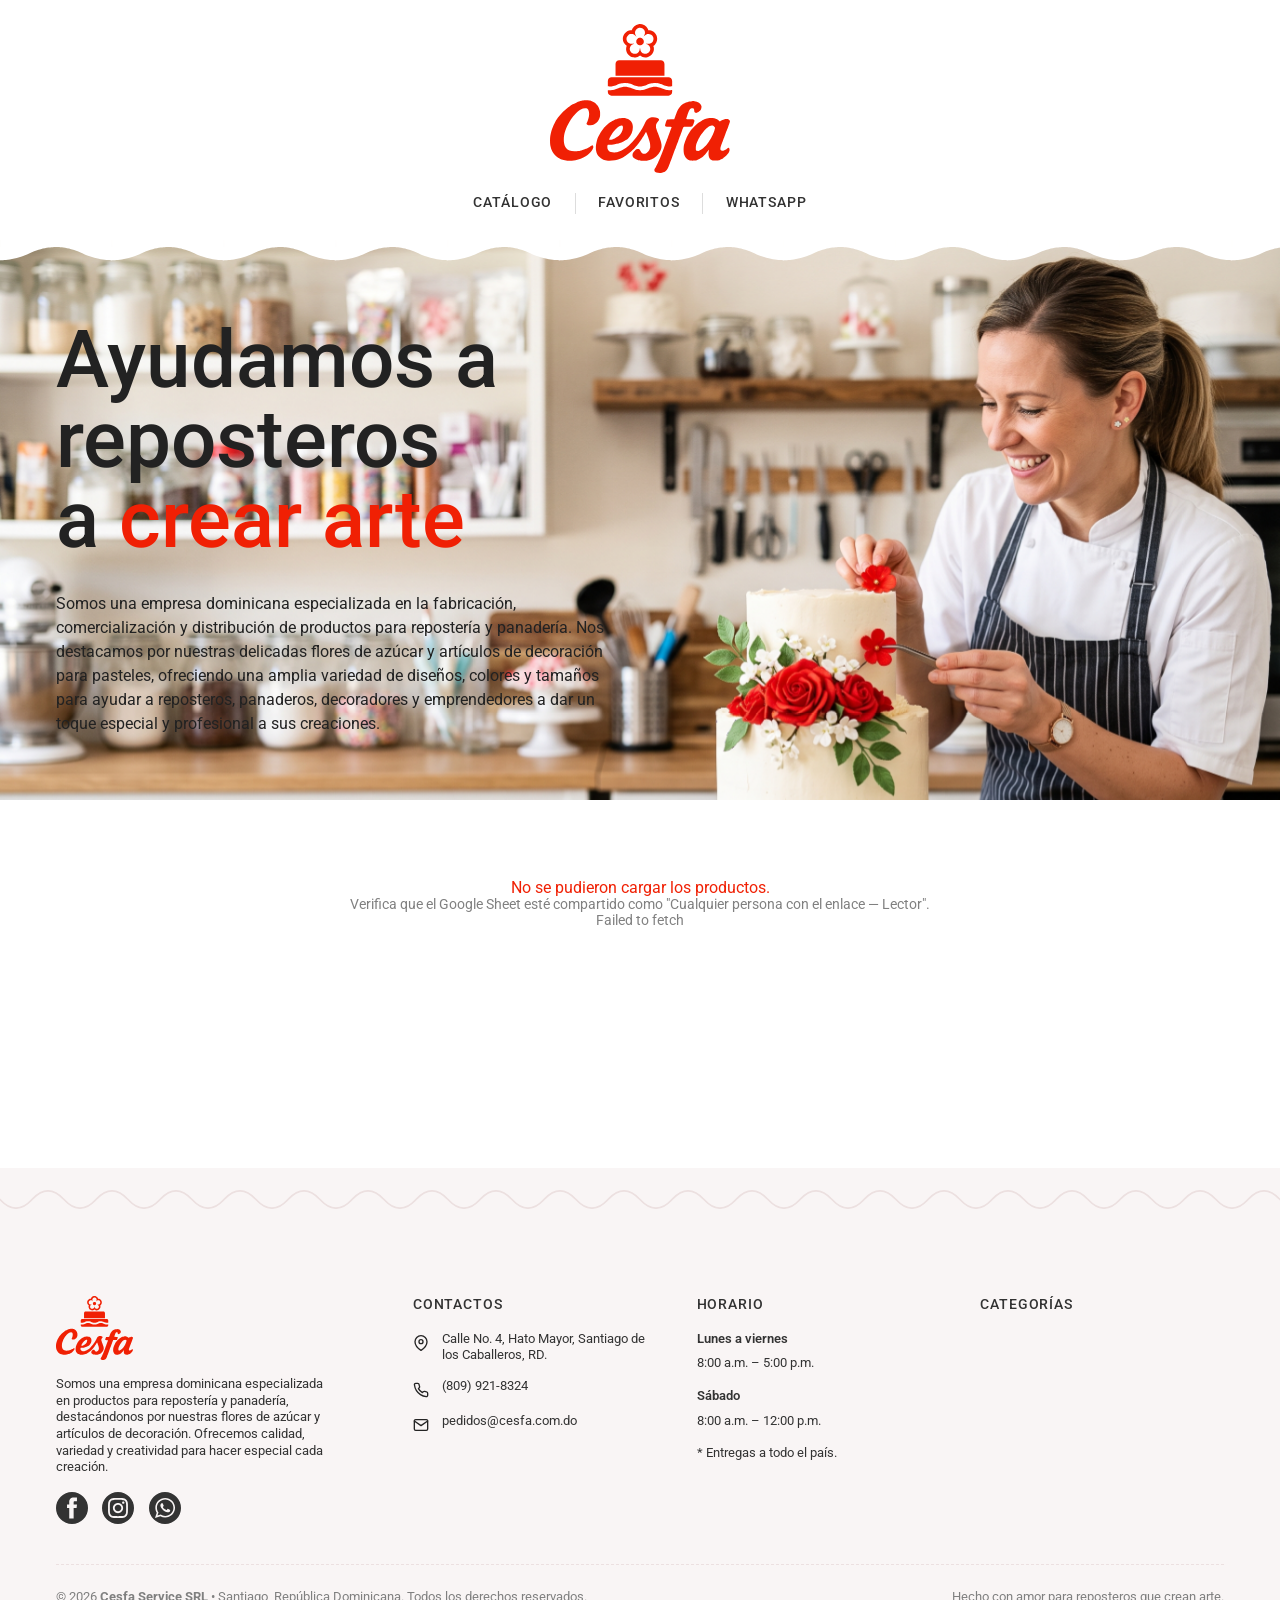
==== index.html @ d2fd07a2 "Add files via upload" ====
<!DOCTYPE html>
<html lang="es">
<head>
  <!-- Codificación -->
  <meta charset="UTF-8">

  <!-- Responsive -->
  <meta name="viewport" content="width=device-width, initial-scale=1.0">

  <!-- Información básica -->
  <title>Cesfa</title>
  <meta name="description" content="Descripción de mi página web.">
  <meta name="author" content="Cesfa">

  <!-- SEO -->
  <meta name="robots" content="index, follow">
  <meta name="keywords" content="productos, catálogo, tienda, servicios">

  <!-- Favicon -->
  <link rel="icon" type="image/svg+xml" href="sources/icons/favicon.svg">

  <!-- Color del navegador en móviles -->
  <meta name="theme-color" content="#f02004">

  <!-- Canonical -->
  <link rel="canonical" href="https://www.cesfa.com.do/">

  <!-- Preconexiones -->
  <link rel="preconnect" href="https://fonts.googleapis.com">

  <!-- CSS -->
  <link rel="stylesheet" href="sources/css/reset.css">
  <link rel="stylesheet" href="sources/css/header.css">
  <link rel="stylesheet" href="sources/css/banner.css">
  <link rel="stylesheet" href="sources/css/main.css">
  <link rel="stylesheet" href="sources/css/categories.css">
  <link rel="stylesheet" href="sources/css/like.css">
  <link rel="stylesheet" href="sources/css/footer.css">

  <!-- JavaScript -->
  <script src="sources/js/header.js" defer></script>
  <script src="sources/js/banner.js" defer></script>
  <script src="sources/js/products.js" defer></script>
  <script src="sources/js/index.js" defer></script>
</head>

<body>
  <header id="menu">
    <img src="sources/icons/logo.svg" alt="Logo">
    <menu>
      <li><a href="index.html">CATÁLOGO</a></li>
      <li><a href="sources/favorites.html">FAVORITOS</a></li>
      <li><a href="https://wa.me/18099218324" target="_blank" rel="noopener noreferrer">WHATSAPP</a></li>
    </menu>
  </header>
  <header id="banner">
    <div class="filled_wave"></div>
    <div class="container">
      <h1>Ayudamos a <br>reposteros <br>a <span class="highlight">crear arte</span></h1>
      <p>Somos una empresa dominicana especializada en la fabricación, comercialización y distribución de productos para repostería y panadería. Nos destacamos por nuestras delicadas flores de azúcar y artículos de decoración para pasteles, ofreciendo una amplia variedad de diseños, colores y tamaños para ayudar a reposteros, panaderos, decoradores y emprendedores a dar un toque especial y profesional a sus creaciones.</p>
    </div>
  </header>
  <main>
    <!-- Contenido dinámico desde data/products.csv -->
  </main>
  <footer class="site-footer">
    <div class="wave"></div>
    <div class="container">
      <div class="footer-grid">
        <div class="footer-brand">
          <img src="sources/icons/logo.svg" alt="Cesfa Service" class="footer-brand_logo">
          <p>Somos una empresa dominicana especializada en productos para repostería y panadería, destacándonos por nuestras flores de azúcar y artículos de decoración. Ofrecemos calidad, variedad y creatividad para hacer especial cada creación.</p>
          <div class="footer-social">
            <a href="https://www.facebook.com/profile.php?id=100069526093519" target="_blank" rel="noopener"><img src="sources/icons/contacts/facebook.svg" alt="Facebook"></a>
            <a href="https://www.instagram.com/cesfaservice/" target="_blank" rel="noopener"><img src="sources/icons/contacts/instagram.svg" alt="Instagram"></a>
            <a href="https://wa.me/18099218324" target="_blank" rel="noopener noreferrer"><img src="sources/icons/contacts/whatsapp.svg" alt="WhatsApp"></a>
          </div>
        </div>

        <div class="footer-col footer-contacts">
          <h3 class="footer-heading">CONTACTOS</h3>
          <ul>
            <li>
              <a href="https://www.google.com/maps/place/Cesfa+Service/@19.4286801,-70.6715536,17z/data=!4m6!3m5!1s0x8eb1cf0586523a4d:0x229f1e89bc37322a!8m2!3d19.4287296!4d-70.668963!16s%2Fg%2F11pz2zh_2p?entry=ttu" target="_blank" rel="noopener">
                <img src="sources/icons/contacts/outline/address.svg" alt="Dirección">
                Calle No. 4, Hato Mayor, Santiago de los Caballeros, RD.
              </a>
            </li>
            <li>
              <a href="tel:+18099218324">
                <img src="sources/icons/contacts/outline/phone.svg" alt="Número de teléfono">
                (809) 921-8324
              </a>
            </li>
            <li>
              <a href="mailto:pedidos@cesfa.com.do">
                <img src="sources/icons/contacts/outline/email.svg" alt="Correo electrónico">
                pedidos@cesfa.com.do
              </a>
            </li>
          </ul>
        </div>

        <div class="footer-col footer-hours">
          <h3 class="footer-heading">HORARIO</h3>
          <dl>
            <dt>Lunes a viernes</dt>
            <dd>8:00 a.m. – 5:00 p.m.</dd>
            <dt>Sábado</dt>
            <dd>8:00 a.m. – 12:00 p.m.</dd>
          </dl>
          <p>* Entregas a todo el país.</p>
        </div>

        <div class="footer-col">
          <h3 class="footer-heading">CATEGORÍAS</h3>
          <ul id="footerCategories">
            <!-- Cesfa renderiza aquí las categorías desde sources/js/data.js -->
          </ul>
        </div>
      </div>

      <div class="footer-bottom">
        <span>© 2026 <strong>Cesfa Service SRL</strong> • Santiago, República Dominicana. Todos los derechos reservados.</span>
        <span>Hecho con amor para reposteros que crean arte.</span>
      </div>
    </div>
  </footer>
</body>
</html>
---- sources/css/header.css ----
/* =====================================================
   #menu.css — Logo y Menú Centralizados
   ===================================================== */

body {
  margin-top: 15rem;
}

#menu {
  position: absolute;
  top: 0;
  left: 0;
  right: 0;
  width: 100%;
  display: flex;
  flex-direction: column;
  align-items: center;
  justify-content: center;
  gap: 1.25rem;
  padding: 1.5rem 1rem 1rem 1rem;
  text-align: center;
  background-color: #fff;
  z-index: 100;
  transition: padding 0.25s ease, box-shadow 0.25s ease;
}

/* Logo centrado */
#menu > img,
#menu .logo,
#menu [alt="Logo"] {
  display: block;
  margin-left: auto;
  margin-right: auto;
  max-width: 180px;
  width: 100%;
  height: auto;
  object-fit: contain;
  transition: opacity 0.2s ease;
}

/* Menú centralizado */
#menu menu,
#menu nav,
#menu ul {
  display: flex;
  flex-wrap: wrap;
  align-items: center;
  justify-content: center;
  width: 100%;
  gap: 0;
}

#menu menu li,
#menu nav li {
  display: flex;
  align-items: center;
  justify-content: center;
}

/* Separador con borde entre items del menú (no |) */
#menu menu li + li,
#menu nav li + li {
  border-left: 1px solid #ddd;
}

#menu menu a,
#menu nav a {
  display: inline-block;
  padding: 0.2rem 1.4rem;
  font-family: 'Roboto', sans-serif;
  font-size: 0.9rem;
  font-weight: 500;
  letter-spacing: 0.06em;
  text-transform: uppercase;
  color: #333;
  border-radius: 0;
  transition: color 0.2s ease;
}

#menu menu a:hover,
#menu nav a:hover {
  color: #f02004;
  background: none;
  background-color: transparent;
}

#menu menu a:active,
#menu nav a:active {
  color: #f02004;
}

#menu menu a.active,
#menu nav a.active {
  color: #f02004;
  font-weight: 700;
}

/* =====================================================
   #menu fijo — solo menú visible al hacer scroll
   Se activa vía JS con la clase .is-compact
   ===================================================== */

#menu.is-compact {
  position: fixed;
  top: 0;
  left: 0;
  right: 0;
  z-index: 1000;
  gap: 0;
  padding-top: 0.65rem;
  padding-bottom: 0.65rem;
  background-color: #fff;
  box-shadow: 0 2px 25px rgba(0, 0, 0, 0.08);
  border-bottom: 1px solid #eee;
}

/* Oculta el logo en estado compacto */
#menu.is-compact > img,
#menu.is-compact .logo,
#menu.is-compact [alt="Logo"] {
  display: none !important;
}

/* Compensa el salto del contenido cuando el #menu queda fijo */
body.has-#menu-fixed {
  padding-top: 195px;
}

/* =====================================================
   Mobile — separación entre items más comprimida
   ===================================================== */
@media (max-width: 640px) {
  #menu menu a,
  #menu nav a {
    padding: 0.2rem 0.65rem;
    letter-spacing: 0.04em;
  }
}
---- sources/css/banner.css ----
#banner {
    background-color: #f9f5f5;
    text-align: center;
    width: 100%;
    min-height: 30rem;
    overflow: hidden;
    margin-bottom: 3rem;
    background-size: cover;
    background-position: center center;
    background-repeat: no-repeat;
    position: relative;
    isolation: isolate;
    display: flex;
    align-items: center;
}

/* Capas de fondo para rotación suave */
#banner .banner-bg {
    position: absolute;
    inset: 0;
    background-size: cover;
    background-position: center center;
    background-repeat: no-repeat;
    opacity: 0;
    transition: opacity 1.4s ease-in-out;
    will-change: opacity, background-position;
    z-index: 0;
    pointer-events: none;
}

#banner .banner-bg.is-visible {
    opacity: 1;
}

#banner::before {
    content: "";
    position: absolute;
    inset: 0;
    /* Alpha dinámico: 85% en móvil (~320px) → 0% en desktop (≥1200px) */
    /* #f9f5f5 = rgb(249 245 245). El 2º stop usa alpha variable con el ancho */
    --banner-alpha: clamp(0, calc((1200px - 100vw) / 1035px), 0.85);
    background: linear-gradient(
        45deg,
        #f9f5f5 20%,
        rgb(249 245 245 / var(--banner-alpha))
    );
    z-index: 1;
    pointer-events: none;
}

#banner .filled_wave {
    position: absolute;
    top: 0;
    background-image: url('../bg/wave_02.svg');
    background-repeat: repeat-x;
    background-size: 7rem;
    z-index: 10;
    width: 100%;
    height: 1.5rem;
}

#banner > div,
#banner .banner-content {
    position: relative;
    z-index: 2;
}

#banner .banner-content {
    padding-top: 4rem;
}

#banner > div > * {
    text-align: left;
    opacity: 1;
}

#banner h3 {
    font-weight: 100;
    font-size: 1.5rem;
    margin-top: 2rem;
    color: #f02004;
}

#banner h1, #banner h2 {
    font-size: 5rem;
    font-weight: 500;
    margin-top: 1rem;
    margin-bottom: 2rem;
    max-width: 40rem;
    line-height: 1;
}

#banner h2 {
    margin: 0;
    padding: 0;
}

#banner .highlight {
    color: #f02004;
}

#banner p {
    max-width: 35rem;
    line-height: 1.5;
    margin-bottom: 2rem;
}

@media (max-width: 640px) {
    #banner {
        margin-bottom: 1rem;
    }
}

@media (prefers-reduced-motion: reduce) {
    #banner .banner-bg {
        transition: none;
    }
}
---- sources/css/main.css ----
main {
    padding: 5rem 1rem;
    height: auto;
    min-height: 20rem;
}

@media (max-width: 640px) {
    main {
        padding: 3rem 1rem 4rem 1rem;
    }
}

.btn {
    background-color: #f9f5f5;
    display: inline-flex;
    font-size: 0.9rem;
    font-weight: 500;
    letter-spacing: 0.06em;
    color: #333;
    padding: 1rem;
    border-radius: 0.5rem;
    margin-top: 2rem;
    transition: background 0.2s ease, color 0.2s ease;
}

.btn:hover { 
    background-color: #f02004;
    color: #fff;
}

/* =====================================================
   Placeholder HTML/CSS — mantiene tamaño del contenedor fijo
   aunque cambie el tamaño del texto interno
   ===================================================== */
.product .image .img-placeholder {
    width: 100%;
    height: 100%;
    display: flex;
    flex-direction: column;
    align-items: center;
    justify-content: center;
    gap: 0.35rem;
    background-color: #f9f5f5;
    text-align: center;
    padding: 1rem;
    box-sizing: border-box;
    flex-shrink: 0;
}

.product .image .img-placeholder .ph-label {
    font-family: 'Roboto', sans-serif;
    font-size: 1.25rem;
    font-weight: 400;
    color: #b3b3b3;
    line-height: 1.2;
}

.product .image .img-placeholder .ph-sku {
    font-family: 'Roboto', sans-serif;
    font-size: 1.25rem;
    font-weight: 600;
    color: #808080;
    line-height: 1.2;
    word-break: break-all;
}
---- sources/css/categories.css ----
main {
    padding: 0;
    max-width: none;
}

main > section {
    padding: 4rem 0 8rem 0;
}

main > section:nth-child(even) {
    background-color: #f9f5f5;
    background-image: url('../bg/wave_03.svg');
    background-size: 7rem;
}

main > section:nth-child(even) .image {
    background-color: #fff;
}

section .category {
    font-size: 2.5rem;
    font-weight: 300;
    padding: 1rem;
}

/* Grid contenedor */
main ul {
    display: flex;
    gap: 1rem;
    padding: 1rem;
    margin-top: 1rem;
    align-items: stretch;
    overflow: auto;
    /* Chrome, Edge, Safari */
    scrollbar-width: none;
    /* Firefox */
    -ms-overflow-style: none;
}

main ul::-webkit-scrollbar {
  display: none;
}

/* Imagen */
.product .image {
    width: 20rem;
    aspect-ratio: 1;
    background-color: #f9f5f5;
    padding: 1rem;
    border-radius: 1rem;
    overflow: hidden;
    position: relative;
}

.product .image img {
    width: 100%;
    height: 100%;
    object-fit: cover;
    object-position: center;
    transition: transform 0.3s ease;
}

main ul > li.product > article:hover .image img,
.product .image:hover img {
    transform: scale(1.05);
}

/* =====================================================
   Categoría — header con título y botón Ver categoría
   ===================================================== */

.category-header {
    display: flex;
    flex-direction: column;
    align-items: center;
    justify-content: space-between;
    padding: 0 1rem;
    flex-wrap: wrap;
}

.btn-category {
    background-color: #f02004;
    display: inline-flex;
    font-size: 0.9rem;
    font-weight: 500;
    letter-spacing: 0.06em;
    color: #fff;
    padding: 1rem;
    margin: 1rem;
    margin-top: 0.5rem;
    border-radius: 0.5rem;
    transition: background 0.2s ease, color 0.2s ease;
}

.btn-category:hover {
    background: #333;
}

/* =====================================================
   Ver más — último cuadro de cada categoría
   ===================================================== */
.product.ver-mas a {
    display: block;
    width: 100%;
    height: 100%;
    text-decoration: none;
    color: inherit;
}

.image.ver-mas-box {
    display: flex;
    align-items: center;
    justify-content: center;
    background: #f9f5f5;
    transition: background 0.2s ease, color 0.2s ease;
}

.product.ver-mas {
    font-size: 1.2rem;
    font-weight: 500;
    letter-spacing: 0.03em;
    color: #808080;
}

.product.ver-mas:hover .image.ver-mas-box {
    background: #f02004;
    color: #fff;
}

/* =====================================================
   Responsive
   ===================================================== */

/* Móvil: 1 columna */
@media (max-width: 640px) {
    #banner h1 {
        font-size: 3rem;
    }

    main ul {
        gap: 0.7rem;
    }
    
    main > section {
        padding: 2rem 0 4rem 0;
    }

    .product .image {
        width: 15rem;
    }

    .category-header {
        align-items: start;
    }
}
---- sources/css/like.css ----
/* =====================================================
   Botón favorito — corazón arriba derecha
   Usa sources/icons/favorite/outline.svg (inactivo) y filled.svg (activo)
   ===================================================== */
.product {
    position: relative;
    cursor: pointer;
}

.fav-btn {
    position: absolute;
    top: 1rem;
    right: 1rem;
    width: 2.5rem;
    height: 2.5rem;
    display: inline-flex;
    align-items: center;
    justify-content: center;
    border-radius: 50%;
    background: rgba(255,255,255,0.96);
    color: #bababa;
    border: none;
    transition: background 0.2s ease, color 0.2s ease, transform 0.15s ease, opacity 0.2s ease, visibility 0.2s ease;
    z-index: 2;
    flex-shrink: 0;
    /* Por defecto oculto cuando está inactivo (req. 4) */
    opacity: 0;
    visibility: hidden;
    transform: scale(0.92);
    pointer-events: none;
}

.fav-btn:hover {
    transform: scale(1.07);
}

.fav-btn:active {
    transform: scale(0.96);
}

.fav-btn svg {
    width: 1.6rem;
    height: 1.6rem;
    display: block;
    fill: currentColor;
    stroke: none;
    transition: fill 0.2s ease, transform 0.15s ease;
}

.fav-btn.is-fav {
    color: #f02004;
    opacity: 1;
    visibility: visible;
    transform: scale(1);
    pointer-events: auto;
}

/* Mostrar botón inactivo solo al hacer hover sobre el producto */
/* Fix: solo hover muestra el botón inactivo; focus-within causaba que quedara frizado tras desmarcar (el botón retenía foco) */
.product:hover .fav-btn:not(.is-fav) {
    opacity: 1;
    visibility: visible;
    transform: scale(1);
    pointer-events: auto;
    color: #8a8a8a;
}

.product:hover .fav-btn:not(.is-fav):hover {
    color: #f02004;
    transform: scale(1.07);
}

.fav-btn:focus-visible {
    outline: 2px solid #f02004;
    outline-offset: 2px;
    opacity: 1;
    visibility: visible;
    pointer-events: auto;
}

/* En dispositivos táctiles o sin hover, asegurar accesibilidad:
   si el usuario navega con teclado, el botón será visible via focus-within */
@media (hover: none) {
    .fav-btn:not(.is-fav) {
        opacity: 0;
        visibility: hidden;
    }
    .product:active .fav-btn:not(.is-fav) {
        opacity: 1;
        visibility: visible;
    }
}

/* =====================================================
   Burbuja de favoritos en el menú
   ===================================================== */
#menu menu a.has-badge,
#menu nav a.has-badge {
    position: relative;
}

.fav-badge {
    display: inline-flex;
    align-items: center;
    justify-content: center;
    min-width: 1.35rem;
    height: 1.35rem;
    padding: 0 0.32rem;
    margin-left: 0.4rem;
    font-size: 0.70rem;
    font-weight: 700;
    line-height: 1;
    color: #fff;
    background: #f02004;
    border-radius: 999px;
    vertical-align: middle;
    transform: translateY(-1px);
    animation: favBadgeIn 0.25s ease;
}

@keyframes favBadgeIn {
    from { transform: translateY(-1px) scale(0.6); opacity: 0; }
    to   { transform: translateY(-1px) scale(1); opacity: 1; }
}

/* Variante absoluta tipo notificación (si se prefiere burbuja flotante) */
#menu menu li {
    position: relative;
}

/* =====================================================
   Animación al marcar como favorito — flash blanco + corazón palpitante (1s)
   Solo se activa al AÑADIR a favoritos (.image.fav-animating)
   Efecto solo sobre la imagen, centrado en la imagen
   ===================================================== */
.product .image.fav-animating::after {
    content: "";
    position: absolute;
    inset: 0;
    background: #fff;
    border-radius: 1rem;
    z-index: 4;
    pointer-events: none;
    animation: favFlash 1s ease forwards;
}

.product .image .fav-heart-burst {
    position: absolute;
    inset: 0;
    display: flex;
    align-items: center;
    justify-content: center;
    z-index: 5;
    pointer-events: none;
}

.product .image .fav-heart-burst svg {
    width: 6rem;
    height: 6rem;
    animation: favHeartPulse 1s ease forwards;
    will-change: transform, opacity;
    filter: none;
}

.product .image .fav-heart-burst svg path {
    fill: hsla(5, 90%, 92%, 0.75);
    stroke: #f02004;
    stroke-width: 1rem;
    stroke-linejoin: round;
    paint-order: fill;
    filter: none;
}

@keyframes favFlash {
    0%   { opacity: 0; }
    22%  { opacity: 0.7; }
    85%  { opacity: 0.5; }
    100% { opacity: 0; }
}

@keyframes favHeartPulse {
    0%  { transform: scale(0.18); opacity: 0; }
    22% { transform: scale(1.18); opacity: 1; }
    34% { transform: scale(0.92); opacity: 1; }
    48% { transform: scale(1.06); opacity: 1; }
    68% { transform: scale(1);    opacity: 1; }
    85% { transform: scale(1);    opacity: 1; }
    100%{ transform: scale(1);    opacity: 0; }
}

@media (prefers-reduced-motion: reduce) {
    .product .image.fav-animating::after,
    .product .image .fav-heart-burst svg {
        animation-duration: 0.01ms !important;
        animation-iteration-count: 1 !important;
    }
}
---- sources/css/footer.css ----
.site-footer {
    background-color: #f9f5f5;
    font-size: 0.8rem;
    line-height: 1.3;
    color: #333;
    width: 100%;
}

.wave {
    height: 4rem;
    width: 100%;
    background-image: url("../bg/wave.svg");
    background-repeat: repeat-x;
    background-position: center;
    background-size: 4rem;
}

.site-footer .container {
    margin-top: 4rem;
    padding: 0 1rem;
}

.site-footer a {
    transition: opacity 0.2s ease;
}

.site-footer a:hover {
    color: #f02004;
}

.footer-grid {
  display: grid;
  grid-template-columns: 1.3fr 1fr 1fr 1fr;
  gap: 2.5rem;
  padding-bottom: 2.5rem;
}

.footer-brand_logo {
  height: 4rem;
  width: auto;
  margin-bottom: 1rem;
}

.footer-brand p {
  max-width: 40ch;
}

.footer-social {
  display: flex;
  gap: 0.9rem;
  margin-top: 1rem;
}

.footer-social a {
  display: inline-flex;
  align-items: center;
  justify-content: center;
  width: 2rem;
  height: 2rem;
  transition: transform 0.2s ease, opacity 0.2s ease;
}

.footer-social a:hover {
  transform: translateY(-2px);
}

.footer-social img { 
    width: 100%; 
    height: 100%;
}

.footer-heading {
    font-size: 0.9rem;
    font-weight: 500;
    letter-spacing: 0.06em;
    margin-bottom: 1rem;
}

.footer-col ul {
    display: flex;
    flex-direction: column;
    gap: 0.9rem;
}

.footer-col a  {
    display: flex;
    gap: 0.8rem;
    align-items: flex-start;
}

.footer-contacts img {
    flex-shrink: 0;
    margin-top: 0.25rem;
    width: 1rem;
    height: 1rem;
    opacity: 0.85;
}

.footer-hours dt {
    font-weight: 600;
}

.footer-hours dd {
    margin: 0.5rem 0 1rem 0; 
}

.footer-bottom {
  border-top: 1px dashed #ece0e0;
  padding: 1.5rem 0;
  display: flex;
  justify-content: space-between;
  align-items: center;
  gap: 1rem;
  flex-wrap: wrap;
  font-size: 0.8rem;
  color: #808080;
}

#footerCategories {
    gap: 0.3rem;
}

@media (max-width: 880px) {
    .footer-grid { 
        grid-template-columns: 1fr 1fr;
    }

    .footer-brand {
        grid-column: 1 / -1;
    }
}

@media (max-width: 640px) {
    .site-footer .container {
        margin-top: 3rem;
    }
}

@media (max-width: 520px) {
    .footer-grid {
        grid-template-columns: 1fr;
    }
}
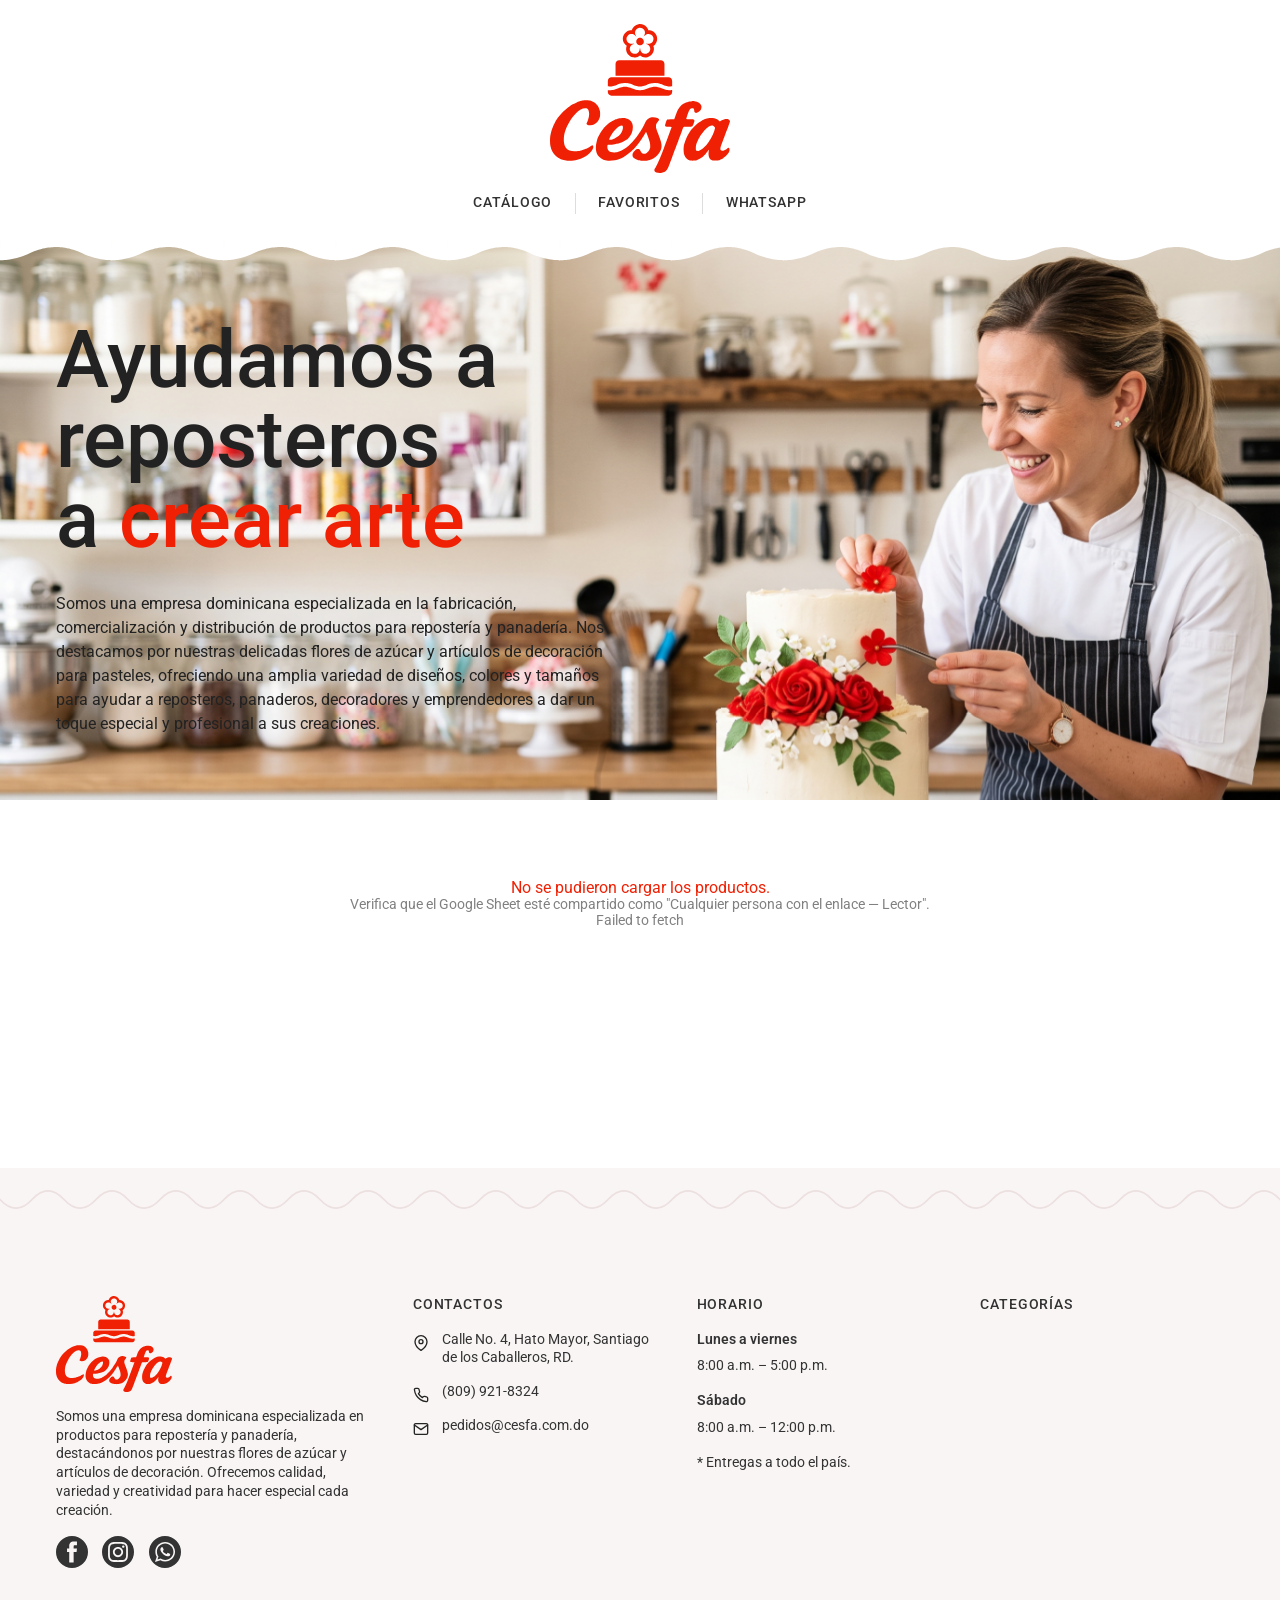
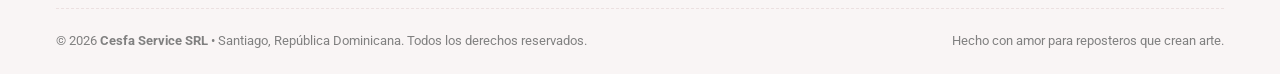
==== commit 76a8c063: "Add files via upload" ====
--- a/index.html
+++ b/index.html
@@ -9,7 +9,7 @@
 
   <!-- Información básica -->
   <title>Cesfa</title>
-  <meta name="description" content="Descripción de mi página web.">
+  <meta name="description" content="Somos una empresa dominicana especializada en productos para repostería y panadería, destacándonos por nuestras flores de azúcar y artículos de decoración. Ofrecemos calidad, variedad y creatividad para hacer especial cada creación.">
   <meta name="author" content="Cesfa">
 
   <!-- SEO -->
--- a/sources/css/banner.css
+++ b/sources/css/banner.css
@@ -109,6 +109,10 @@
     #banner {
         margin-bottom: 1rem;
     }
+
+    #banner h1, #banner h2 {
+        font-size: 3rem;
+    }
 }
 
 @media (prefers-reduced-motion: reduce) {
--- a/sources/css/main.css
+++ b/sources/css/main.css
@@ -13,6 +13,9 @@
 .btn {
     background-color: #f9f5f5;
     display: inline-flex;
+    align-items: center;
+    justify-content: center;
+    gap: 0.45rem;
     font-size: 0.9rem;
     font-weight: 500;
     letter-spacing: 0.06em;
@@ -26,6 +29,12 @@
 .btn:hover { 
     background-color: #f02004;
     color: #fff;
+}
+
+.btn svg {
+    width: 1.3em;
+    height: 1.3em;
+    flex-shrink: 0;
 }
 
 /* =====================================================
--- a/sources/css/categories.css
+++ b/sources/css/categories.css
@@ -122,6 +122,19 @@
     color: #808080;
 }
 
+.ver-mas-text {
+    display: inline-flex;
+    align-items: center;
+    justify-content: center;
+    gap: 0.4rem;
+}
+
+.ver-mas-text svg {
+    width: 1.1em;
+    height: 1.1em;
+    flex-shrink: 0;
+}
+
 .product.ver-mas:hover .image.ver-mas-box {
     background: #f02004;
     color: #fff;
@@ -133,10 +146,6 @@
 
 /* Móvil: 1 columna */
 @media (max-width: 640px) {
-    #banner h1 {
-        font-size: 3rem;
-    }
-
     main ul {
         gap: 0.7rem;
     }
--- a/sources/css/footer.css
+++ b/sources/css/footer.css
@@ -1,6 +1,6 @@
 .site-footer {
     background-color: #f9f5f5;
-    font-size: 0.8rem;
+    font-size: 0.9rem;
     line-height: 1.3;
     color: #333;
     width: 100%;
@@ -36,7 +36,7 @@
 }
 
 .footer-brand_logo {
-  height: 4rem;
+  height: 6rem;
   width: auto;
   margin-bottom: 1rem;
 }
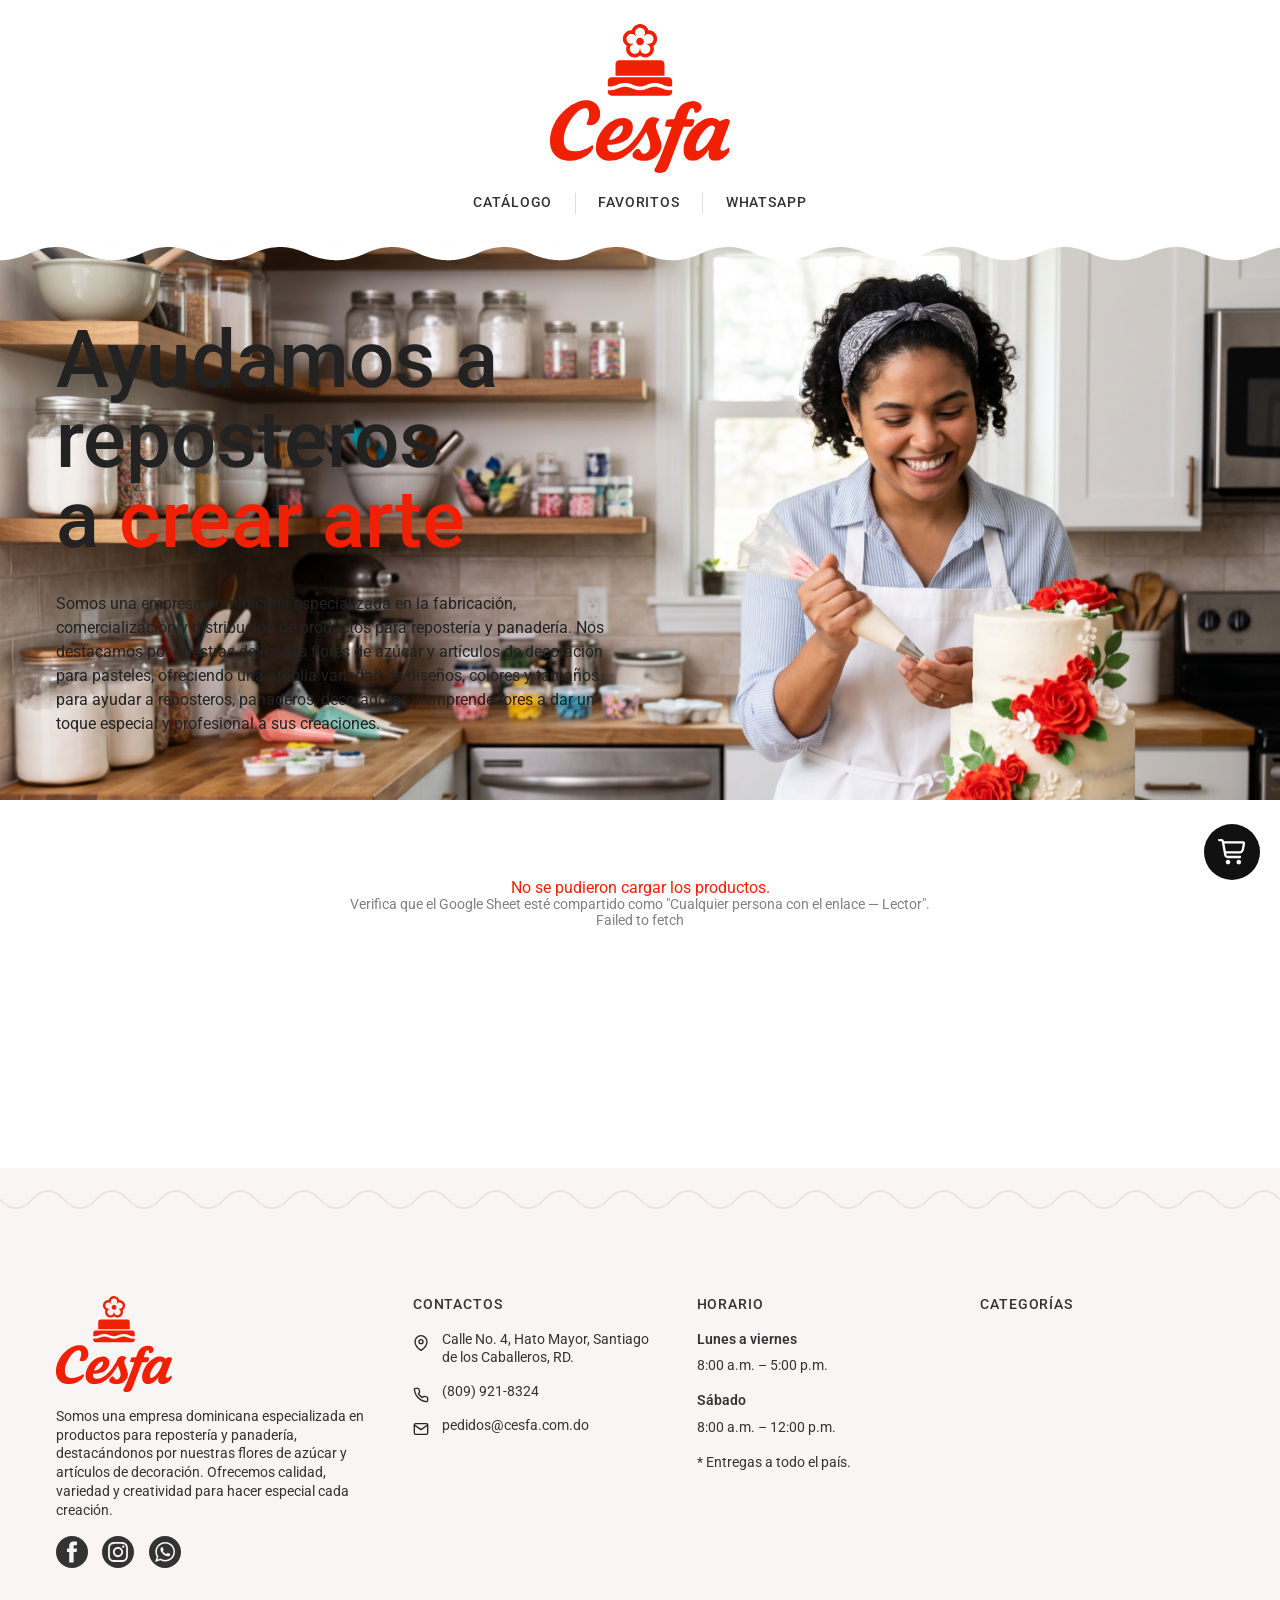
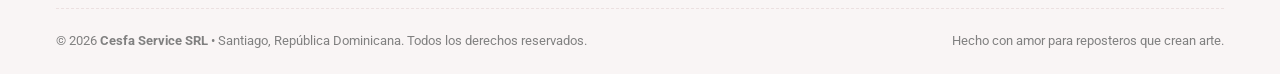
==== commit 3c3f4ac2: "Add files via upload" ====
--- a/index.html
+++ b/index.html
@@ -35,12 +35,14 @@
   <link rel="stylesheet" href="sources/css/main.css">
   <link rel="stylesheet" href="sources/css/categories.css">
   <link rel="stylesheet" href="sources/css/like.css">
+  <link rel="stylesheet" href="sources/css/cart.css">
   <link rel="stylesheet" href="sources/css/footer.css">
 
   <!-- JavaScript -->
   <script src="sources/js/header.js" defer></script>
   <script src="sources/js/banner.js" defer></script>
   <script src="sources/js/products.js" defer></script>
+  <script src="sources/js/cart.js" defer></script>
   <script src="sources/js/index.js" defer></script>
 </head>
 
@@ -57,7 +59,8 @@
     <div class="filled_wave"></div>
     <div class="container">
       <h1>Ayudamos a <br>reposteros <br>a <span class="highlight">crear arte</span></h1>
-      <p>Somos una empresa dominicana especializada en la fabricación, comercialización y distribución de productos para repostería y panadería. Nos destacamos por nuestras delicadas flores de azúcar y artículos de decoración para pasteles, ofreciendo una amplia variedad de diseños, colores y tamaños para ayudar a reposteros, panaderos, decoradores y emprendedores a dar un toque especial y profesional a sus creaciones.</p>
+      <p class="full-text">Somos una empresa dominicana especializada en la fabricación, comercialización y distribución de productos para repostería y panadería. Nos destacamos por nuestras delicadas flores de azúcar y artículos de decoración para pasteles, ofreciendo una amplia variedad de diseños, colores y tamaños para ayudar a reposteros, panaderos, decoradores y emprendedores a dar un toque especial y profesional a sus creaciones.</p>
+      <p class="minimal-text">Somos una empresa dominicana especializada en productos para repostería y panadería, destacándonos por nuestras flores de azúcar y artículos de decoración. Ofrecemos calidad, variedad y creatividad para hacer especial cada creación.</p>
     </div>
   </header>
   <main>
--- a/sources/css/banner.css
+++ b/sources/css/banner.css
@@ -2,7 +2,7 @@
     background-color: #f9f5f5;
     text-align: center;
     width: 100%;
-    min-height: 30rem;
+    min-height: 25rem;
     overflow: hidden;
     margin-bottom: 3rem;
     background-size: cover;
@@ -105,6 +105,10 @@
     margin-bottom: 2rem;
 }
 
+#banner .minimal-text {
+    display: none;
+}
+
 @media (max-width: 640px) {
     #banner {
         margin-bottom: 1rem;
@@ -113,6 +117,14 @@
     #banner h1, #banner h2 {
         font-size: 3rem;
     }
+    
+    #banner .minimal-text {
+        display: block;
+    }
+    
+    #banner .full-text {
+        display: none;
+    }
 }
 
 @media (prefers-reduced-motion: reduce) {
--- a/sources/css/like.css
+++ b/sources/css/like.css
@@ -92,6 +92,31 @@
 }
 
 /* =====================================================
+   Etiqueta STATUS — esquina superior izquierda sobre la foto
+   Rojo #f02004, sin sombra, bordes redondeados
+   Solo se renderiza si el producto tiene STATUS
+   ===================================================== */
+.product-status {
+    position: absolute;
+    top: 0.75rem;
+    left: 0.75rem;
+    z-index: 2;
+    background-color: #f02004;
+    color: #fff;
+    font-size: 0.7rem;
+    font-weight: 700;
+    letter-spacing: 0.06em;
+    text-transform: uppercase;
+    line-height: 1;
+    padding: 0.5rem;
+    border-radius: 0.5rem;
+    pointer-events: none;
+    box-shadow: none;
+    filter: none;
+    text-shadow: none;
+}
+
+/* =====================================================
    Burbuja de favoritos en el menú
    ===================================================== */
 #menu menu a.has-badge,
--- a/sources/css/cart.css
+++ b/sources/css/cart.css
@@ -0,0 +1,561 @@
+/* =====================================================
+   cart.css — Carrito de compras
+   - Botón flotante blanco/negro inferior derecha + burbuja roja
+   - Bandeja lateral (drawer) con lista, control cantidad y total
+   - Botón +carrito en tarjeta de producto (meta row)
+   ===================================================== */
+
+/* ---------- Botón +carrito en tarjeta ---------- */
+.product-meta-row {
+  display: flex;
+  align-items: end;
+  justify-content: space-between;
+  gap: 0.75rem;
+  flex-wrap: nowrap;
+}
+
+.product-meta-left {
+  display: flex;
+  flex-direction: column;
+  gap: 0.35rem;
+  flex: 1;
+  min-width: 0;
+}
+
+.product-meta-left h4 {
+  margin: 0;
+  display: flex;
+  flex-wrap: wrap;
+  align-items: baseline;
+  gap: 0;
+}
+
+.product-meta-left h4 span,
+.product h4 span,
+.product .sku,
+.product .tag {
+  white-space: nowrap;
+}
+
+.add-cart-btn {
+  display: inline-flex;
+  align-items: center;
+  justify-content: center;
+  gap: 0.32rem;
+  padding: 0.5rem 0.5rem;
+  background: #111;
+  color: #fff;
+  border: 1px solid #111;
+  border-radius: 0.5rem;
+  font-size: 0.85rem;
+  font-weight: 600;
+  line-height: 1;
+  letter-spacing: 0.02em;
+  cursor: pointer;
+  flex-shrink: 0;
+  transition: background 0.2s ease, color 0.2s ease, transform 0.15s ease, border-color 0.2s ease;
+  user-select: none;
+  -webkit-user-select: none;
+}
+
+.add-cart-btn:hover {
+  background: #fff;
+  color: #111;
+  border-color: #111;
+}
+
+.add-cart-btn:active {
+  transform: scale(0.96);
+}
+
+.add-cart-btn .ac-plus {
+  font-size: 1rem;
+  font-weight: 700;
+  line-height: 1;
+  margin-right: 1px;
+}
+
+.add-cart-btn svg,
+.add-cart-btn img {
+  width: 1rem;
+  height: 1rem;
+  display: block;
+  flex-shrink: 0;
+}
+
+.add-cart-btn img {
+  object-fit: contain;
+}
+
+.add-cart-btn:hover img {
+  filter: invert(1);
+}
+
+.add-cart-btn.is-added {
+  background: #f02004;
+  border-color: #f02004;
+  color: #fff;
+}
+
+/* ---------- Botón flotante ---------- */
+.cart-float-btn {
+  position: fixed;
+  right: 1.25rem;
+  bottom: 1.25rem;
+  width: 56px;
+  height: 56px;
+  border-radius: 50%;
+  background: #111;
+  color: #fff;
+  display: inline-flex;
+  align-items: center;
+  justify-content: center;
+  cursor: pointer;
+  z-index: 1001;
+  transition: transform 0.2s ease, background 0.2s ease;
+}
+
+.cart-float-btn:hover {
+  transform: scale(1.06);
+  background: #222;
+}
+
+.cart-float-btn:active {
+  transform: scale(0.97);
+}
+
+.cart-float-btn svg,
+.cart-float-btn img {
+  width: 1.7rem;
+  height: 1.7rem;
+  display: block;
+}
+
+.cart-float-btn .cart-badge {
+  position: absolute;
+  top: -8px;
+  right: -8px;
+  min-width: 22px;
+  height: 22px;
+  padding: 0 6px;
+  background: #f02004;
+  color: #fff;
+  font-size: 0.72rem;
+  font-weight: 800;
+  line-height: 1;
+  display: inline-flex;
+  align-items: center;
+  justify-content: center;
+  border-radius: 999px;
+  border: 2px solid #fff;
+  box-shadow: none;
+  pointer-events: none;
+  letter-spacing: 0;
+}
+
+/* ---------- Drawer / Bandeja lateral ---------- */
+.cart-drawer {
+  position: fixed;
+  inset: 0;
+  z-index: 1100;
+  visibility: hidden;
+  pointer-events: none;
+}
+
+.cart-drawer.is-open {
+  visibility: visible;
+  pointer-events: auto;
+}
+
+.cart-drawer .cart-overlay {
+  position: absolute;
+  inset: 0;
+  background: rgba(0,0,0,0.42);
+  opacity: 0;
+  transition: opacity 0.28s ease;
+}
+
+.cart-drawer.is-open .cart-overlay {
+  opacity: 1;
+}
+
+.cart-sidebar {
+  position: absolute;
+  top: 0;
+  right: 0;
+  width: 450px;
+  max-width: 100vw;
+  height: 100%;
+  background: #fff;
+  display: flex;
+  flex-direction: column;
+  transform: translateX(100%);
+  transition: transform 0.32s cubic-bezier(0.32,0.72,0,1);
+  box-shadow: -8px 0 30px rgba(0,0,0,0.18);
+  overflow: hidden;
+}
+
+.cart-drawer.is-open .cart-sidebar {
+  transform: translateX(0);
+}
+
+.cart-header {
+  display: flex;
+  align-items: center;
+  justify-content: space-between;
+  padding: 1rem;
+  flex-shrink: 0;
+}
+
+.cart-header h2 {
+  font-size: 1.05rem;
+  font-weight: 700;
+  letter-spacing: 0.07em;
+  text-transform: uppercase;
+  color: #111;
+  margin: 0;
+}
+
+.cart-header-actions {
+  display: inline-flex;
+  align-items: center;
+  gap: 0.5rem;
+  flex-shrink: 0;
+}
+
+.cart-close,
+.cart-clear {
+  width: 36px;
+  height: 36px;
+  border-radius: 0.5rem;
+  display: inline-flex;
+  align-items: center;
+  justify-content: center;
+  background: #f5f5f5;
+  cursor: pointer;
+  transition: background 0.2s ease, color 0.2s ease;
+  border: 0;
+  padding: 0;
+  line-height: 1;
+}
+
+.cart-close img,
+.cart-clear img {
+  display: block;
+  object-fit: contain;
+  flex-shrink: 0;
+}
+
+.cart-close img {
+  width: 0.9rem;
+  height: 0.9rem;
+}
+
+.cart-clear img {
+  width: 1.2rem;
+  height: 1.2rem;
+}
+
+.cart-close:hover,
+.cart-clear:hover {
+  background: #f02004;
+}
+
+.cart-close:hover img,
+.cart-clear:hover img {
+  filter: brightness(0) invert(1);
+}
+
+.cart-clear:disabled {
+  opacity: 0.45;
+  pointer-events: none;
+}
+
+.cart-drawer.is-empty .cart-clear {
+  opacity: 0.45;
+  pointer-events: none;
+}
+
+.cart-body {
+  background-color: #f9f5f5;
+  flex: 1;
+  overflow-y: auto;
+  scrollbar-width: thin;
+}
+
+.cart-items {
+  display: flex;
+  flex-direction: column;
+  gap: 1px;
+  list-style: none;
+  margin: 0;
+  padding: 0;
+}
+
+.cart-item {
+  display: flex;
+  gap: 0.75rem;
+  align-items: center;
+  padding: 0.5rem 1rem 0.5rem 0.5rem;
+  background: #fff;
+}
+
+.cart-item img {
+  width: 64px;
+  height: 64px;
+  object-fit: cover;
+  border-radius: 0.5rem;
+  background: #f9f5f5;
+  flex-shrink: 0;
+}
+
+.cart-item-info {
+  flex: 1;
+  min-width: 0;
+  display: flex;
+  flex-direction: column;
+  gap: 0.32rem;
+}
+
+/* Título y color igual que catálogo */
+.cart-item-title {
+  font-size: 0.88rem;
+  font-weight: 400;
+  color: #313131;
+  line-height: 1.25;
+  display: -webkit-box;
+  line-clamp: 2;
+  -webkit-line-clamp: 2;
+  -webkit-box-orient: vertical;
+  overflow: hidden;
+}
+.cart-item-title .name { font-weight: 400; }
+.cart-item-title .color { font-weight: 400; color: #313131; }
+.cart-item-title .sep { color: #313131; }
+
+/* Compat: viejo nombre */
+.cart-item-name {
+  font-size: 0.88rem;
+  font-weight: 500;
+  color: #222;
+  line-height: 1.25;
+  display: -webkit-box;
+  line-clamp: 2;
+  -webkit-line-clamp: 2;
+  -webkit-box-orient: vertical;
+  overflow: hidden;
+}
+
+/* Meta: SKU + SIZE + WEIGHT (como h4 en catálogo) */
+.cart-item-meta {
+  display: flex;
+  align-items: baseline;
+  flex-wrap: wrap;
+  gap: 0;
+}
+.cart-item-meta .sku {
+  font-size: 0.78rem;
+  font-weight: 600;
+  color: #f02004;
+  letter-spacing: 0.02em;
+  white-space: nowrap;
+}
+.cart-item-meta .tag {
+  font-size: 0.78rem;
+  font-weight: 400;
+  color: #808080;
+  white-space: nowrap;
+}
+.cart-item-meta span {
+  white-space: nowrap;
+}
+.cart-item-meta span:not(:last-child) {
+  padding-right: 0.5rem;
+  margin-right: 0.5rem;
+  border-right: 1px solid #b3b3b3;
+}
+/* compat vieja */
+.cart-item-sku {
+  font-size: 0.75rem;
+  font-weight: 600;
+  color: #f02004;
+  letter-spacing: 0.02em;
+}
+
+.cart-item-price {
+  font-size: 0.85rem;
+  font-weight: 600;
+  color: #111;
+}
+
+/* Precios en bandeja — mismo estilo que .product .price */
+.cart-item-info .price {
+  display: flex;
+  align-items: baseline;
+  flex-wrap: wrap;
+  gap: 0.4rem;
+  margin-top: 0.15rem;
+}
+.cart-item-info .price-new {
+  font-size: 0.95rem;
+  font-weight: 600;
+  color: #313131;
+  line-height: 1.2;
+}
+.cart-item-info .price-old {
+  font-size: 0.78rem;
+  font-weight: 400;
+  color: #808080;
+  text-decoration: line-through;
+  line-height: 1.2;
+}
+.cart-item-info .price-discount {
+  font-size: 0.78rem;
+  font-weight: 400;
+  color: #f02004;
+  line-height: 1.2;
+}
+
+.cart-item-qty {
+  display: inline-flex;
+  align-items: center;
+  gap: 0.35rem;
+  flex-shrink: 0;
+  background: #f9f5f5;
+  border-radius: 0.7rem;
+  padding: 0.2rem;
+}
+
+.qty-btn {
+  width: 28px;
+  height: 28px;
+  border-radius: 0.5rem;
+  display: inline-flex;
+  align-items: center;
+  justify-content: center;
+  font-size: 1.2rem;
+  line-height: 1;
+  background: #fff;
+  color: #111;
+  cursor: pointer;
+  transition: background 0.15s ease, color 0.15s ease, transform 0.12s ease;
+  user-select: none;
+  -webkit-user-select: none;
+}
+
+.qty-btn:hover {
+  background: #f02004;
+  color: #fff;
+}
+
+.qty-btn:active {
+  transform: scale(0.93);
+}
+
+.qty-value {
+  min-width: 18px;
+  text-align: center;
+  font-size: 0.9rem;
+  font-weight: 700;
+  color: #111;
+  line-height: 1;
+  user-select: none;
+  -webkit-user-select: none;
+}
+
+.cart-empty {
+  text-align: center;
+  color: #808080;
+  font-size: 0.95rem;
+  padding: 2.5rem 1rem;
+  display: none;
+}
+
+.cart-drawer.is-empty .cart-empty {
+  display: block;
+}
+.cart-drawer.is-empty .cart-items {
+  display: none;
+}
+.cart-drawer.is-empty .cart-footer .cart-total {
+  opacity: 0.45;
+}
+
+.cart-footer {
+  padding: 1rem;
+  background: #fff;
+  flex-shrink: 0;
+  display: flex;
+  flex-direction: column;
+  gap: 0.85rem;
+}
+
+.cart-total {
+  display: flex;
+  align-items: baseline;
+  justify-content: space-between;
+  gap: 1rem;
+  font-size: 1.2rem;
+  font-weight: 500;
+  color: #111;
+}
+
+.cart-total strong {
+  font-size: 1.2rem;
+  font-weight: 500;
+  color: #111;
+  letter-spacing: 0.01em;
+}
+
+.cart-checkout-btn {
+  display: inline-flex;
+  align-items: center;
+  justify-content: center;
+  width: 100%;
+  padding: 0.95rem 1rem;
+  background: #f02004;
+  color: #fff;
+  font-size: 0.95rem;
+  font-weight: 700;
+  letter-spacing: 0.08em;
+  text-transform: uppercase;
+  border-radius: 0.6rem;
+  border: 1px solid #f02004;
+  cursor: pointer;
+  text-align: center;
+  transition: background 0.2s ease, color 0.2s ease, border-color 0.2s ease, transform 0.12s ease;
+  text-decoration: none;
+}
+
+.cart-checkout-btn:hover {
+  background: #111;
+  border-color: #111;
+  color: #fff;
+}
+
+.cart-checkout-btn:active {
+  transform: scale(0.98);
+}
+
+.cart-drawer.is-empty .cart-checkout-btn {
+  opacity: 0.5;
+  pointer-events: none;
+}
+
+/* Responsive */
+@media (max-width: 480px) {
+  .cart-float-btn {
+    right: 0.85rem;
+    bottom: 0.85rem;
+    width: 52px;
+    height: 52px;
+  }
+  .cart-sidebar {
+    width: 100vw;
+    max-width: 100vw;
+  }
+  .cart-item img {
+    width: 56px;
+    height: 56px;
+  }
+}
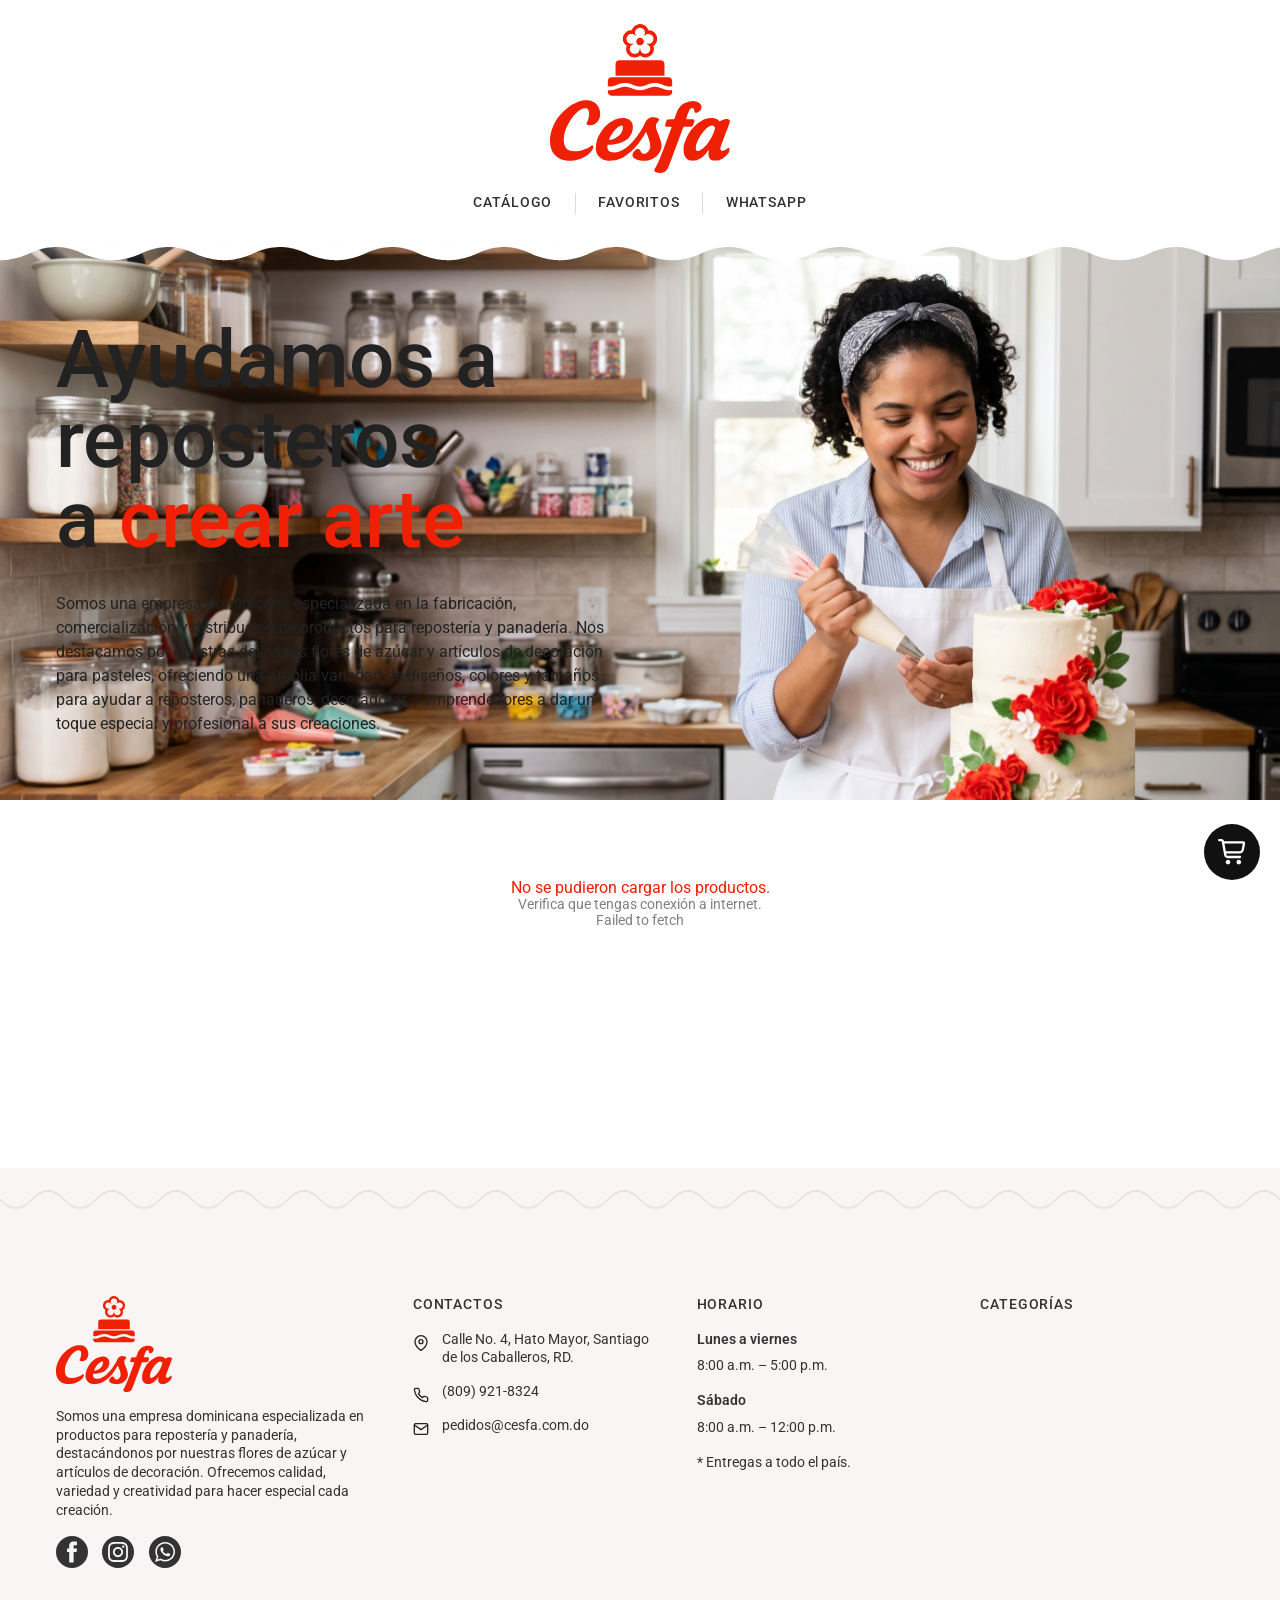
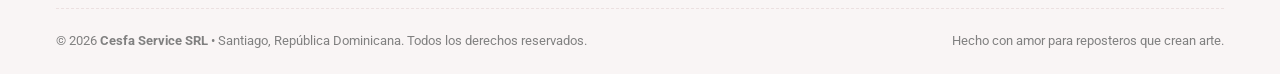
==== commit 8fd924c3: "Add files via upload" ====
--- a/index.html
+++ b/index.html
@@ -1,133 +1,135 @@
-<!DOCTYPE html>
-<html lang="es">
-<head>
-  <!-- Codificación -->
-  <meta charset="UTF-8">
-
-  <!-- Responsive -->
-  <meta name="viewport" content="width=device-width, initial-scale=1.0">
-
-  <!-- Información básica -->
-  <title>Cesfa</title>
-  <meta name="description" content="Somos una empresa dominicana especializada en productos para repostería y panadería, destacándonos por nuestras flores de azúcar y artículos de decoración. Ofrecemos calidad, variedad y creatividad para hacer especial cada creación.">
-  <meta name="author" content="Cesfa">
-
-  <!-- SEO -->
-  <meta name="robots" content="index, follow">
-  <meta name="keywords" content="productos, catálogo, tienda, servicios">
-
-  <!-- Favicon -->
-  <link rel="icon" type="image/svg+xml" href="sources/icons/favicon.svg">
-
-  <!-- Color del navegador en móviles -->
-  <meta name="theme-color" content="#f02004">
-
-  <!-- Canonical -->
-  <link rel="canonical" href="https://www.cesfa.com.do/">
-
-  <!-- Preconexiones -->
-  <link rel="preconnect" href="https://fonts.googleapis.com">
-
-  <!-- CSS -->
-  <link rel="stylesheet" href="sources/css/reset.css">
-  <link rel="stylesheet" href="sources/css/header.css">
-  <link rel="stylesheet" href="sources/css/banner.css">
-  <link rel="stylesheet" href="sources/css/main.css">
-  <link rel="stylesheet" href="sources/css/categories.css">
-  <link rel="stylesheet" href="sources/css/like.css">
-  <link rel="stylesheet" href="sources/css/cart.css">
-  <link rel="stylesheet" href="sources/css/footer.css">
-
-  <!-- JavaScript -->
-  <script src="sources/js/header.js" defer></script>
-  <script src="sources/js/banner.js" defer></script>
-  <script src="sources/js/products.js" defer></script>
-  <script src="sources/js/cart.js" defer></script>
-  <script src="sources/js/index.js" defer></script>
-</head>
-
-<body>
-  <header id="menu">
-    <img src="sources/icons/logo.svg" alt="Logo">
-    <menu>
-      <li><a href="index.html">CATÁLOGO</a></li>
-      <li><a href="sources/favorites.html">FAVORITOS</a></li>
-      <li><a href="https://wa.me/18099218324" target="_blank" rel="noopener noreferrer">WHATSAPP</a></li>
-    </menu>
-  </header>
-  <header id="banner">
-    <div class="filled_wave"></div>
-    <div class="container">
-      <h1>Ayudamos a <br>reposteros <br>a <span class="highlight">crear arte</span></h1>
-      <p class="full-text">Somos una empresa dominicana especializada en la fabricación, comercialización y distribución de productos para repostería y panadería. Nos destacamos por nuestras delicadas flores de azúcar y artículos de decoración para pasteles, ofreciendo una amplia variedad de diseños, colores y tamaños para ayudar a reposteros, panaderos, decoradores y emprendedores a dar un toque especial y profesional a sus creaciones.</p>
-      <p class="minimal-text">Somos una empresa dominicana especializada en productos para repostería y panadería, destacándonos por nuestras flores de azúcar y artículos de decoración. Ofrecemos calidad, variedad y creatividad para hacer especial cada creación.</p>
-    </div>
-  </header>
-  <main>
-    <!-- Contenido dinámico desde data/products.csv -->
-  </main>
-  <footer class="site-footer">
-    <div class="wave"></div>
-    <div class="container">
-      <div class="footer-grid">
-        <div class="footer-brand">
-          <img src="sources/icons/logo.svg" alt="Cesfa Service" class="footer-brand_logo">
-          <p>Somos una empresa dominicana especializada en productos para repostería y panadería, destacándonos por nuestras flores de azúcar y artículos de decoración. Ofrecemos calidad, variedad y creatividad para hacer especial cada creación.</p>
-          <div class="footer-social">
-            <a href="https://www.facebook.com/profile.php?id=100069526093519" target="_blank" rel="noopener"><img src="sources/icons/contacts/facebook.svg" alt="Facebook"></a>
-            <a href="https://www.instagram.com/cesfaservice/" target="_blank" rel="noopener"><img src="sources/icons/contacts/instagram.svg" alt="Instagram"></a>
-            <a href="https://wa.me/18099218324" target="_blank" rel="noopener noreferrer"><img src="sources/icons/contacts/whatsapp.svg" alt="WhatsApp"></a>
-          </div>
-        </div>
-
-        <div class="footer-col footer-contacts">
-          <h3 class="footer-heading">CONTACTOS</h3>
-          <ul>
-            <li>
-              <a href="https://www.google.com/maps/place/Cesfa+Service/@19.4286801,-70.6715536,17z/data=!4m6!3m5!1s0x8eb1cf0586523a4d:0x229f1e89bc37322a!8m2!3d19.4287296!4d-70.668963!16s%2Fg%2F11pz2zh_2p?entry=ttu" target="_blank" rel="noopener">
-                <img src="sources/icons/contacts/outline/address.svg" alt="Dirección">
-                Calle No. 4, Hato Mayor, Santiago de los Caballeros, RD.
-              </a>
-            </li>
-            <li>
-              <a href="tel:+18099218324">
-                <img src="sources/icons/contacts/outline/phone.svg" alt="Número de teléfono">
-                (809) 921-8324
-              </a>
-            </li>
-            <li>
-              <a href="mailto:pedidos@cesfa.com.do">
-                <img src="sources/icons/contacts/outline/email.svg" alt="Correo electrónico">
-                pedidos@cesfa.com.do
-              </a>
-            </li>
-          </ul>
-        </div>
-
-        <div class="footer-col footer-hours">
-          <h3 class="footer-heading">HORARIO</h3>
-          <dl>
-            <dt>Lunes a viernes</dt>
-            <dd>8:00 a.m. – 5:00 p.m.</dd>
-            <dt>Sábado</dt>
-            <dd>8:00 a.m. – 12:00 p.m.</dd>
-          </dl>
-          <p>* Entregas a todo el país.</p>
-        </div>
-
-        <div class="footer-col">
-          <h3 class="footer-heading">CATEGORÍAS</h3>
-          <ul id="footerCategories">
-            <!-- Cesfa renderiza aquí las categorías desde sources/js/data.js -->
-          </ul>
-        </div>
-      </div>
-
-      <div class="footer-bottom">
-        <span>© 2026 <strong>Cesfa Service SRL</strong> • Santiago, República Dominicana. Todos los derechos reservados.</span>
-        <span>Hecho con amor para reposteros que crean arte.</span>
-      </div>
-    </div>
-  </footer>
-</body>
-</html>
+<!DOCTYPE html>
+<html lang="es">
+<head>
+  <!-- Codificación -->
+  <meta charset="UTF-8">
+
+  <!-- Responsive -->
+  <meta name="viewport" content="width=device-width, initial-scale=1.0">
+
+  <!-- Información básica -->
+  <title>Cesfa</title>
+  <meta name="description" content="Somos una empresa dominicana especializada en productos para repostería y panadería, destacándonos por nuestras flores de azúcar y artículos de decoración. Ofrecemos calidad, variedad y creatividad para hacer especial cada creación.">
+  <meta name="author" content="Cesfa">
+
+  <!-- SEO -->
+  <meta name="robots" content="index, follow">
+  <meta name="keywords" content="productos, catálogo, tienda, servicios">
+
+  <!-- Favicon -->
+  <link rel="icon" type="image/svg+xml" href="sources/icons/favicon.svg">
+
+  <!-- Color del navegador en móviles -->
+  <meta name="theme-color" content="#f02004">
+
+  <!-- Canonical -->
+  <link rel="canonical" href="https://www.cesfa.com.do/">
+
+  <!-- Preconexiones -->
+  <link rel="preconnect" href="https://fonts.googleapis.com">
+
+  <!-- CSS -->
+  <link rel="stylesheet" href="sources/css/reset.css">
+  <link rel="stylesheet" href="sources/css/header.css">
+  <link rel="stylesheet" href="sources/css/banner.css">
+  <link rel="stylesheet" href="sources/css/main.css">
+  <link rel="stylesheet" href="sources/css/categories.css">
+  <link rel="stylesheet" href="sources/css/like.css">
+  <link rel="stylesheet" href="sources/css/confirm.css">
+  <link rel="stylesheet" href="sources/css/cart.css">
+  <link rel="stylesheet" href="sources/css/footer.css">
+
+  <!-- JavaScript -->
+  <script src="sources/js/header.js" defer></script>
+  <script src="sources/js/banner.js" defer></script>
+  <script src="sources/js/confirm.js" defer></script>
+  <script src="sources/js/products.js" defer></script>
+  <script src="sources/js/cart.js" defer></script>
+  <script src="sources/js/index.js" defer></script>
+</head>
+
+<body>
+  <header id="menu">
+    <img src="sources/icons/logo.svg" alt="Logo">
+    <menu>
+      <li><a href="index.html">CATÁLOGO</a></li>
+      <li><a href="sources/favorites.html">FAVORITOS</a></li>
+      <li><a href="https://wa.me/18099218324" target="_blank" rel="noopener noreferrer">WHATSAPP</a></li>
+    </menu>
+  </header>
+  <header id="banner">
+    <div class="filled_wave"></div>
+    <div class="container">
+      <h1>Ayudamos a <br>reposteros <br>a <span class="highlight">crear arte</span></h1>
+      <p class="full-text">Somos una empresa dominicana especializada en la fabricación, comercialización y distribución de productos para repostería y panadería. Nos destacamos por nuestras delicadas flores de azúcar y artículos de decoración para pasteles, ofreciendo una amplia variedad de diseños, colores y tamaños para ayudar a reposteros, panaderos, decoradores y emprendedores a dar un toque especial y profesional a sus creaciones.</p>
+      <p class="minimal-text">Somos una empresa dominicana especializada en productos para repostería y panadería, destacándonos por nuestras flores de azúcar y artículos de decoración. Ofrecemos calidad, variedad y creatividad para hacer especial cada creación.</p>
+    </div>
+  </header>
+  <main>
+    <!-- Contenido dinámico desde data/products.csv -->
+  </main>
+  <footer class="site-footer">
+    <div class="wave"></div>
+    <div class="container">
+      <div class="footer-grid">
+        <div class="footer-brand">
+          <img src="sources/icons/logo.svg" alt="Cesfa Service" class="footer-brand_logo">
+          <p>Somos una empresa dominicana especializada en productos para repostería y panadería, destacándonos por nuestras flores de azúcar y artículos de decoración. Ofrecemos calidad, variedad y creatividad para hacer especial cada creación.</p>
+          <div class="footer-social">
+            <a href="https://www.facebook.com/profile.php?id=100069526093519" target="_blank" rel="noopener"><img src="sources/icons/contacts/facebook.svg" alt="Facebook"></a>
+            <a href="https://www.instagram.com/cesfaservice/" target="_blank" rel="noopener"><img src="sources/icons/contacts/instagram.svg" alt="Instagram"></a>
+            <a href="https://wa.me/18099218324" target="_blank" rel="noopener noreferrer"><img src="sources/icons/contacts/whatsapp.svg" alt="WhatsApp"></a>
+          </div>
+        </div>
+
+        <div class="footer-col footer-contacts">
+          <h3 class="footer-heading">CONTACTOS</h3>
+          <ul>
+            <li>
+              <a href="https://www.google.com/maps/place/Cesfa+Service/@19.4286801,-70.6715536,17z/data=!4m6!3m5!1s0x8eb1cf0586523a4d:0x229f1e89bc37322a!8m2!3d19.4287296!4d-70.668963!16s%2Fg%2F11pz2zh_2p?entry=ttu" target="_blank" rel="noopener">
+                <img src="sources/icons/contacts/outline/address.svg" alt="Dirección">
+                Calle No. 4, Hato Mayor, Santiago de los Caballeros, RD.
+              </a>
+            </li>
+            <li>
+              <a href="tel:+18099218324">
+                <img src="sources/icons/contacts/outline/phone.svg" alt="Número de teléfono">
+                (809) 921-8324
+              </a>
+            </li>
+            <li>
+              <a href="mailto:pedidos@cesfa.com.do">
+                <img src="sources/icons/contacts/outline/email.svg" alt="Correo electrónico">
+                pedidos@cesfa.com.do
+              </a>
+            </li>
+          </ul>
+        </div>
+
+        <div class="footer-col footer-hours">
+          <h3 class="footer-heading">HORARIO</h3>
+          <dl>
+            <dt>Lunes a viernes</dt>
+            <dd>8:00 a.m. – 5:00 p.m.</dd>
+            <dt>Sábado</dt>
+            <dd>8:00 a.m. – 12:00 p.m.</dd>
+          </dl>
+          <p>* Entregas a todo el país.</p>
+        </div>
+
+        <div class="footer-col">
+          <h3 class="footer-heading">CATEGORÍAS</h3>
+          <ul id="footerCategories">
+            <!-- Cesfa renderiza aquí las categorías desde sources/js/data.js -->
+          </ul>
+        </div>
+      </div>
+
+      <div class="footer-bottom">
+        <span>© 2026 <strong>Cesfa Service SRL</strong> • Santiago, República Dominicana. Todos los derechos reservados.</span>
+        <span>Hecho con amor para reposteros que crean arte.</span>
+      </div>
+    </div>
+  </footer>
+</body>
+</html>
--- a/sources/css/cart.css
+++ b/sources/css/cart.css
@@ -1,561 +1,563 @@
-/* =====================================================
-   cart.css — Carrito de compras
-   - Botón flotante blanco/negro inferior derecha + burbuja roja
-   - Bandeja lateral (drawer) con lista, control cantidad y total
-   - Botón +carrito en tarjeta de producto (meta row)
-   ===================================================== */
-
-/* ---------- Botón +carrito en tarjeta ---------- */
-.product-meta-row {
-  display: flex;
-  align-items: end;
-  justify-content: space-between;
-  gap: 0.75rem;
-  flex-wrap: nowrap;
-}
-
-.product-meta-left {
-  display: flex;
-  flex-direction: column;
-  gap: 0.35rem;
-  flex: 1;
-  min-width: 0;
-}
-
-.product-meta-left h4 {
-  margin: 0;
-  display: flex;
-  flex-wrap: wrap;
-  align-items: baseline;
-  gap: 0;
-}
-
-.product-meta-left h4 span,
-.product h4 span,
-.product .sku,
-.product .tag {
-  white-space: nowrap;
-}
-
-.add-cart-btn {
-  display: inline-flex;
-  align-items: center;
-  justify-content: center;
-  gap: 0.32rem;
-  padding: 0.5rem 0.5rem;
-  background: #111;
-  color: #fff;
-  border: 1px solid #111;
-  border-radius: 0.5rem;
-  font-size: 0.85rem;
-  font-weight: 600;
-  line-height: 1;
-  letter-spacing: 0.02em;
-  cursor: pointer;
-  flex-shrink: 0;
-  transition: background 0.2s ease, color 0.2s ease, transform 0.15s ease, border-color 0.2s ease;
-  user-select: none;
-  -webkit-user-select: none;
-}
-
-.add-cart-btn:hover {
-  background: #fff;
-  color: #111;
-  border-color: #111;
-}
-
-.add-cart-btn:active {
-  transform: scale(0.96);
-}
-
-.add-cart-btn .ac-plus {
-  font-size: 1rem;
-  font-weight: 700;
-  line-height: 1;
-  margin-right: 1px;
-}
-
-.add-cart-btn svg,
-.add-cart-btn img {
-  width: 1rem;
-  height: 1rem;
-  display: block;
-  flex-shrink: 0;
-}
-
-.add-cart-btn img {
-  object-fit: contain;
-}
-
-.add-cart-btn:hover img {
-  filter: invert(1);
-}
-
-.add-cart-btn.is-added {
-  background: #f02004;
-  border-color: #f02004;
-  color: #fff;
-}
-
-/* ---------- Botón flotante ---------- */
-.cart-float-btn {
-  position: fixed;
-  right: 1.25rem;
-  bottom: 1.25rem;
-  width: 56px;
-  height: 56px;
-  border-radius: 50%;
-  background: #111;
-  color: #fff;
-  display: inline-flex;
-  align-items: center;
-  justify-content: center;
-  cursor: pointer;
-  z-index: 1001;
-  transition: transform 0.2s ease, background 0.2s ease;
-}
-
-.cart-float-btn:hover {
-  transform: scale(1.06);
-  background: #222;
-}
-
-.cart-float-btn:active {
-  transform: scale(0.97);
-}
-
-.cart-float-btn svg,
-.cart-float-btn img {
-  width: 1.7rem;
-  height: 1.7rem;
-  display: block;
-}
-
-.cart-float-btn .cart-badge {
-  position: absolute;
-  top: -8px;
-  right: -8px;
-  min-width: 22px;
-  height: 22px;
-  padding: 0 6px;
-  background: #f02004;
-  color: #fff;
-  font-size: 0.72rem;
-  font-weight: 800;
-  line-height: 1;
-  display: inline-flex;
-  align-items: center;
-  justify-content: center;
-  border-radius: 999px;
-  border: 2px solid #fff;
-  box-shadow: none;
-  pointer-events: none;
-  letter-spacing: 0;
-}
-
-/* ---------- Drawer / Bandeja lateral ---------- */
-.cart-drawer {
-  position: fixed;
-  inset: 0;
-  z-index: 1100;
-  visibility: hidden;
-  pointer-events: none;
-}
-
-.cart-drawer.is-open {
-  visibility: visible;
-  pointer-events: auto;
-}
-
-.cart-drawer .cart-overlay {
-  position: absolute;
-  inset: 0;
-  background: rgba(0,0,0,0.42);
-  opacity: 0;
-  transition: opacity 0.28s ease;
-}
-
-.cart-drawer.is-open .cart-overlay {
-  opacity: 1;
-}
-
-.cart-sidebar {
-  position: absolute;
-  top: 0;
-  right: 0;
-  width: 450px;
-  max-width: 100vw;
-  height: 100%;
-  background: #fff;
-  display: flex;
-  flex-direction: column;
-  transform: translateX(100%);
-  transition: transform 0.32s cubic-bezier(0.32,0.72,0,1);
-  box-shadow: -8px 0 30px rgba(0,0,0,0.18);
-  overflow: hidden;
-}
-
-.cart-drawer.is-open .cart-sidebar {
-  transform: translateX(0);
-}
-
-.cart-header {
-  display: flex;
-  align-items: center;
-  justify-content: space-between;
-  padding: 1rem;
-  flex-shrink: 0;
-}
-
-.cart-header h2 {
-  font-size: 1.05rem;
-  font-weight: 700;
-  letter-spacing: 0.07em;
-  text-transform: uppercase;
-  color: #111;
-  margin: 0;
-}
-
-.cart-header-actions {
-  display: inline-flex;
-  align-items: center;
-  gap: 0.5rem;
-  flex-shrink: 0;
-}
-
-.cart-close,
-.cart-clear {
-  width: 36px;
-  height: 36px;
-  border-radius: 0.5rem;
-  display: inline-flex;
-  align-items: center;
-  justify-content: center;
-  background: #f5f5f5;
-  cursor: pointer;
-  transition: background 0.2s ease, color 0.2s ease;
-  border: 0;
-  padding: 0;
-  line-height: 1;
-}
-
-.cart-close img,
-.cart-clear img {
-  display: block;
-  object-fit: contain;
-  flex-shrink: 0;
-}
-
-.cart-close img {
-  width: 0.9rem;
-  height: 0.9rem;
-}
-
-.cart-clear img {
-  width: 1.2rem;
-  height: 1.2rem;
-}
-
-.cart-close:hover,
-.cart-clear:hover {
-  background: #f02004;
-}
-
-.cart-close:hover img,
-.cart-clear:hover img {
-  filter: brightness(0) invert(1);
-}
-
-.cart-clear:disabled {
-  opacity: 0.45;
-  pointer-events: none;
-}
-
-.cart-drawer.is-empty .cart-clear {
-  opacity: 0.45;
-  pointer-events: none;
-}
-
-.cart-body {
-  background-color: #f9f5f5;
-  flex: 1;
-  overflow-y: auto;
-  scrollbar-width: thin;
-}
-
-.cart-items {
-  display: flex;
-  flex-direction: column;
-  gap: 1px;
-  list-style: none;
-  margin: 0;
-  padding: 0;
-}
-
-.cart-item {
-  display: flex;
-  gap: 0.75rem;
-  align-items: center;
-  padding: 0.5rem 1rem 0.5rem 0.5rem;
-  background: #fff;
-}
-
-.cart-item img {
-  width: 64px;
-  height: 64px;
-  object-fit: cover;
-  border-radius: 0.5rem;
-  background: #f9f5f5;
-  flex-shrink: 0;
-}
-
-.cart-item-info {
-  flex: 1;
-  min-width: 0;
-  display: flex;
-  flex-direction: column;
-  gap: 0.32rem;
-}
-
-/* Título y color igual que catálogo */
-.cart-item-title {
-  font-size: 0.88rem;
-  font-weight: 400;
-  color: #313131;
-  line-height: 1.25;
-  display: -webkit-box;
-  line-clamp: 2;
-  -webkit-line-clamp: 2;
-  -webkit-box-orient: vertical;
-  overflow: hidden;
-}
-.cart-item-title .name { font-weight: 400; }
-.cart-item-title .color { font-weight: 400; color: #313131; }
-.cart-item-title .sep { color: #313131; }
-
-/* Compat: viejo nombre */
-.cart-item-name {
-  font-size: 0.88rem;
-  font-weight: 500;
-  color: #222;
-  line-height: 1.25;
-  display: -webkit-box;
-  line-clamp: 2;
-  -webkit-line-clamp: 2;
-  -webkit-box-orient: vertical;
-  overflow: hidden;
-}
-
-/* Meta: SKU + SIZE + WEIGHT (como h4 en catálogo) */
-.cart-item-meta {
-  display: flex;
-  align-items: baseline;
-  flex-wrap: wrap;
-  gap: 0;
-}
-.cart-item-meta .sku {
-  font-size: 0.78rem;
-  font-weight: 600;
-  color: #f02004;
-  letter-spacing: 0.02em;
-  white-space: nowrap;
-}
-.cart-item-meta .tag {
-  font-size: 0.78rem;
-  font-weight: 400;
-  color: #808080;
-  white-space: nowrap;
-}
-.cart-item-meta span {
-  white-space: nowrap;
-}
-.cart-item-meta span:not(:last-child) {
-  padding-right: 0.5rem;
-  margin-right: 0.5rem;
-  border-right: 1px solid #b3b3b3;
-}
-/* compat vieja */
-.cart-item-sku {
-  font-size: 0.75rem;
-  font-weight: 600;
-  color: #f02004;
-  letter-spacing: 0.02em;
-}
-
-.cart-item-price {
-  font-size: 0.85rem;
-  font-weight: 600;
-  color: #111;
-}
-
-/* Precios en bandeja — mismo estilo que .product .price */
-.cart-item-info .price {
-  display: flex;
-  align-items: baseline;
-  flex-wrap: wrap;
-  gap: 0.4rem;
-  margin-top: 0.15rem;
-}
-.cart-item-info .price-new {
-  font-size: 0.95rem;
-  font-weight: 600;
-  color: #313131;
-  line-height: 1.2;
-}
-.cart-item-info .price-old {
-  font-size: 0.78rem;
-  font-weight: 400;
-  color: #808080;
-  text-decoration: line-through;
-  line-height: 1.2;
-}
-.cart-item-info .price-discount {
-  font-size: 0.78rem;
-  font-weight: 400;
-  color: #f02004;
-  line-height: 1.2;
-}
-
-.cart-item-qty {
-  display: inline-flex;
-  align-items: center;
-  gap: 0.35rem;
-  flex-shrink: 0;
-  background: #f9f5f5;
-  border-radius: 0.7rem;
-  padding: 0.2rem;
-}
-
-.qty-btn {
-  width: 28px;
-  height: 28px;
-  border-radius: 0.5rem;
-  display: inline-flex;
-  align-items: center;
-  justify-content: center;
-  font-size: 1.2rem;
-  line-height: 1;
-  background: #fff;
-  color: #111;
-  cursor: pointer;
-  transition: background 0.15s ease, color 0.15s ease, transform 0.12s ease;
-  user-select: none;
-  -webkit-user-select: none;
-}
-
-.qty-btn:hover {
-  background: #f02004;
-  color: #fff;
-}
-
-.qty-btn:active {
-  transform: scale(0.93);
-}
-
-.qty-value {
-  min-width: 18px;
-  text-align: center;
-  font-size: 0.9rem;
-  font-weight: 700;
-  color: #111;
-  line-height: 1;
-  user-select: none;
-  -webkit-user-select: none;
-}
-
-.cart-empty {
-  text-align: center;
-  color: #808080;
-  font-size: 0.95rem;
-  padding: 2.5rem 1rem;
-  display: none;
-}
-
-.cart-drawer.is-empty .cart-empty {
-  display: block;
-}
-.cart-drawer.is-empty .cart-items {
-  display: none;
-}
-.cart-drawer.is-empty .cart-footer .cart-total {
-  opacity: 0.45;
-}
-
-.cart-footer {
-  padding: 1rem;
-  background: #fff;
-  flex-shrink: 0;
-  display: flex;
-  flex-direction: column;
-  gap: 0.85rem;
-}
-
-.cart-total {
-  display: flex;
-  align-items: baseline;
-  justify-content: space-between;
-  gap: 1rem;
-  font-size: 1.2rem;
-  font-weight: 500;
-  color: #111;
-}
-
-.cart-total strong {
-  font-size: 1.2rem;
-  font-weight: 500;
-  color: #111;
-  letter-spacing: 0.01em;
-}
-
-.cart-checkout-btn {
-  display: inline-flex;
-  align-items: center;
-  justify-content: center;
-  width: 100%;
-  padding: 0.95rem 1rem;
-  background: #f02004;
-  color: #fff;
-  font-size: 0.95rem;
-  font-weight: 700;
-  letter-spacing: 0.08em;
-  text-transform: uppercase;
-  border-radius: 0.6rem;
-  border: 1px solid #f02004;
-  cursor: pointer;
-  text-align: center;
-  transition: background 0.2s ease, color 0.2s ease, border-color 0.2s ease, transform 0.12s ease;
-  text-decoration: none;
-}
-
-.cart-checkout-btn:hover {
-  background: #111;
-  border-color: #111;
-  color: #fff;
-}
-
-.cart-checkout-btn:active {
-  transform: scale(0.98);
-}
-
-.cart-drawer.is-empty .cart-checkout-btn {
-  opacity: 0.5;
-  pointer-events: none;
-}
-
-/* Responsive */
-@media (max-width: 480px) {
-  .cart-float-btn {
-    right: 0.85rem;
-    bottom: 0.85rem;
-    width: 52px;
-    height: 52px;
-  }
-  .cart-sidebar {
-    width: 100vw;
-    max-width: 100vw;
-  }
-  .cart-item img {
-    width: 56px;
-    height: 56px;
-  }
-}
+/* =====================================================
+   cart.css — Carrito de compras
+   - Botón flotante blanco/negro inferior derecha + burbuja roja
+   - Bandeja lateral (drawer) con lista, control cantidad y total
+   - Botón +carrito en tarjeta de producto (meta row)
+   ===================================================== */
+
+/* ---------- Botón +carrito en tarjeta ---------- */
+.product-meta-row {
+  display: flex;
+  align-items: end;
+  justify-content: space-between;
+  gap: 0.75rem;
+  flex-wrap: nowrap;
+}
+
+.product-meta-left {
+  display: flex;
+  flex-direction: column;
+  gap: 0.35rem;
+  flex: 1;
+  min-width: 0;
+}
+
+.product-meta-left h4 {
+  margin: 0;
+  display: flex;
+  flex-wrap: wrap;
+  align-items: baseline;
+  gap: 0;
+}
+
+.product-meta-left h4 span,
+.product h4 span,
+.product .sku,
+.product .tag {
+  white-space: nowrap;
+}
+
+.add-cart-btn {
+  display: inline-flex;
+  align-items: center;
+  justify-content: center;
+  gap: 0.32rem;
+  padding: 0.5rem 0.5rem;
+  background: #111;
+  color: #fff;
+  border: 1px solid #111;
+  border-radius: 0.5rem;
+  font-size: 0.85rem;
+  font-weight: 600;
+  line-height: 1;
+  letter-spacing: 0.02em;
+  cursor: pointer;
+  flex-shrink: 0;
+  transition: background 0.2s ease, color 0.2s ease, transform 0.15s ease, border-color 0.2s ease;
+  user-select: none;
+  -webkit-user-select: none;
+}
+
+.add-cart-btn:hover {
+  background: #fff;
+  color: #111;
+  border-color: #111;
+}
+
+.add-cart-btn:active {
+  transform: scale(0.96);
+}
+
+.add-cart-btn .ac-plus {
+  font-size: 1rem;
+  font-weight: 700;
+  line-height: 1;
+  margin-right: 1px;
+}
+
+.add-cart-btn svg,
+.add-cart-btn img {
+  width: 1rem;
+  height: 1rem;
+  display: block;
+  flex-shrink: 0;
+}
+
+.add-cart-btn img {
+  object-fit: contain;
+}
+
+.add-cart-btn:hover img {
+  filter: invert(1);
+}
+
+.add-cart-btn.is-added {
+  background: #f02004;
+  border-color: #f02004;
+  color: #fff;
+}
+
+/* ---------- Botón flotante ---------- */
+.cart-float-btn {
+  position: fixed;
+  right: 1.25rem;
+  bottom: 1.25rem;
+  width: 56px;
+  height: 56px;
+  border-radius: 50%;
+  background: #111;
+  color: #fff;
+  display: inline-flex;
+  align-items: center;
+  justify-content: center;
+  cursor: pointer;
+  z-index: 1001;
+  transition: transform 0.2s ease, background 0.2s ease;
+}
+
+.cart-float-btn:hover {
+  transform: scale(1.06);
+  background: #222;
+}
+
+.cart-float-btn:active {
+  transform: scale(0.97);
+}
+
+.cart-float-btn svg,
+.cart-float-btn img {
+  width: 1.7rem;
+  height: 1.7rem;
+  display: block;
+}
+
+.cart-float-btn .cart-badge {
+  position: absolute;
+  top: -8px;
+  right: -8px;
+  min-width: 22px;
+  height: 22px;
+  padding: 0 6px;
+  background: #f02004;
+  color: #fff;
+  font-size: 0.72rem;
+  font-weight: 800;
+  line-height: 1;
+  display: inline-flex;
+  align-items: center;
+  justify-content: center;
+  border-radius: 999px;
+  border: 2px solid #fff;
+  box-shadow: none;
+  pointer-events: none;
+  letter-spacing: 0;
+}
+
+/* ---------- Drawer / Bandeja lateral ---------- */
+.cart-drawer {
+  position: fixed;
+  inset: 0;
+  z-index: 1100;
+  visibility: hidden;
+  pointer-events: none;
+  transition: visibility 0s linear 0.32s;
+}
+
+.cart-drawer.is-open {
+  visibility: visible;
+  pointer-events: auto;
+  transition: visibility 0s linear 0s;
+}
+
+.cart-drawer .cart-overlay {
+  position: absolute;
+  inset: 0;
+  background: rgba(0,0,0,0.42);
+  opacity: 0;
+  transition: opacity 0.28s ease;
+}
+
+.cart-drawer.is-open .cart-overlay {
+  opacity: 1;
+}
+
+.cart-sidebar {
+  position: absolute;
+  top: 0;
+  right: 0;
+  width: 450px;
+  max-width: 100vw;
+  height: 100%;
+  background: #fff;
+  display: flex;
+  flex-direction: column;
+  transform: translateX(100%);
+  transition: transform 0.32s cubic-bezier(0.32,0.72,0,1);
+  box-shadow: -8px 0 30px rgba(0,0,0,0.18);
+  overflow: hidden;
+}
+
+.cart-drawer.is-open .cart-sidebar {
+  transform: translateX(0);
+}
+
+.cart-header {
+  display: flex;
+  align-items: center;
+  justify-content: space-between;
+  padding: 1rem;
+  flex-shrink: 0;
+}
+
+.cart-header h2 {
+  font-size: 1.05rem;
+  font-weight: 700;
+  letter-spacing: 0.07em;
+  text-transform: uppercase;
+  color: #111;
+  margin: 0;
+}
+
+.cart-header-actions {
+  display: inline-flex;
+  align-items: center;
+  gap: 0.5rem;
+  flex-shrink: 0;
+}
+
+.cart-close,
+.cart-clear {
+  width: 36px;
+  height: 36px;
+  border-radius: 0.5rem;
+  display: inline-flex;
+  align-items: center;
+  justify-content: center;
+  background: #f5f5f5;
+  cursor: pointer;
+  transition: background 0.2s ease, color 0.2s ease;
+  border: 0;
+  padding: 0;
+  line-height: 1;
+}
+
+.cart-close img,
+.cart-clear img {
+  display: block;
+  object-fit: contain;
+  flex-shrink: 0;
+}
+
+.cart-close img {
+  width: 0.9rem;
+  height: 0.9rem;
+}
+
+.cart-clear img {
+  width: 1.2rem;
+  height: 1.2rem;
+}
+
+.cart-close:hover,
+.cart-clear:hover {
+  background: #f02004;
+}
+
+.cart-close:hover img,
+.cart-clear:hover img {
+  filter: brightness(0) invert(1);
+}
+
+.cart-clear:disabled {
+  opacity: 0.45;
+  pointer-events: none;
+}
+
+.cart-drawer.is-empty .cart-clear {
+  opacity: 0.45;
+  pointer-events: none;
+}
+
+.cart-body {
+  background-color: #f9f5f5;
+  flex: 1;
+  overflow-y: auto;
+  scrollbar-width: thin;
+}
+
+.cart-items {
+  display: flex;
+  flex-direction: column;
+  gap: 1px;
+  list-style: none;
+  margin: 0;
+  padding: 0;
+}
+
+.cart-item {
+  display: flex;
+  gap: 0.75rem;
+  align-items: center;
+  padding: 0.5rem 1rem 0.5rem 0.5rem;
+  background: #fff;
+}
+
+.cart-item img {
+  width: 64px;
+  height: 64px;
+  object-fit: cover;
+  border-radius: 0.5rem;
+  background: #f9f5f5;
+  flex-shrink: 0;
+}
+
+.cart-item-info {
+  flex: 1;
+  min-width: 0;
+  display: flex;
+  flex-direction: column;
+  gap: 0.32rem;
+}
+
+/* Título y color igual que catálogo */
+.cart-item-title {
+  font-size: 0.88rem;
+  font-weight: 400;
+  color: #313131;
+  line-height: 1.25;
+  display: -webkit-box;
+  line-clamp: 2;
+  -webkit-line-clamp: 2;
+  -webkit-box-orient: vertical;
+  overflow: hidden;
+}
+.cart-item-title .name { font-weight: 400; }
+.cart-item-title .color { font-weight: 400; color: #313131; }
+.cart-item-title .sep { color: #313131; }
+
+/* Compat: viejo nombre */
+.cart-item-name {
+  font-size: 0.88rem;
+  font-weight: 500;
+  color: #222;
+  line-height: 1.25;
+  display: -webkit-box;
+  line-clamp: 2;
+  -webkit-line-clamp: 2;
+  -webkit-box-orient: vertical;
+  overflow: hidden;
+}
+
+/* Meta: SKU + SIZE + WEIGHT (como h4 en catálogo) */
+.cart-item-meta {
+  display: flex;
+  align-items: baseline;
+  flex-wrap: wrap;
+  gap: 0;
+}
+.cart-item-meta .sku {
+  font-size: 0.78rem;
+  font-weight: 600;
+  color: #f02004;
+  letter-spacing: 0.02em;
+  white-space: nowrap;
+}
+.cart-item-meta .tag {
+  font-size: 0.78rem;
+  font-weight: 400;
+  color: #808080;
+  white-space: nowrap;
+}
+.cart-item-meta span {
+  white-space: nowrap;
+}
+.cart-item-meta span:not(:last-child) {
+  padding-right: 0.5rem;
+  margin-right: 0.5rem;
+  border-right: 1px solid #b3b3b3;
+}
+/* compat vieja */
+.cart-item-sku {
+  font-size: 0.75rem;
+  font-weight: 600;
+  color: #f02004;
+  letter-spacing: 0.02em;
+}
+
+.cart-item-price {
+  font-size: 0.85rem;
+  font-weight: 600;
+  color: #111;
+}
+
+/* Precios en bandeja — mismo estilo que .product .price */
+.cart-item-info .price {
+  display: flex;
+  align-items: baseline;
+  flex-wrap: wrap;
+  gap: 0.4rem;
+  margin-top: 0.15rem;
+}
+.cart-item-info .price-new {
+  font-size: 0.95rem;
+  font-weight: 600;
+  color: #313131;
+  line-height: 1.2;
+}
+.cart-item-info .price-old {
+  font-size: 0.78rem;
+  font-weight: 400;
+  color: #808080;
+  text-decoration: line-through;
+  line-height: 1.2;
+}
+.cart-item-info .price-discount {
+  font-size: 0.78rem;
+  font-weight: 400;
+  color: #f02004;
+  line-height: 1.2;
+}
+
+.cart-item-qty {
+  display: inline-flex;
+  align-items: center;
+  gap: 0.35rem;
+  flex-shrink: 0;
+  background: #f9f5f5;
+  border-radius: 0.7rem;
+  padding: 0.2rem;
+}
+
+.qty-btn {
+  width: 28px;
+  height: 28px;
+  border-radius: 0.5rem;
+  display: inline-flex;
+  align-items: center;
+  justify-content: center;
+  font-size: 1.2rem;
+  line-height: 1;
+  background: #fff;
+  color: #111;
+  cursor: pointer;
+  transition: background 0.15s ease, color 0.15s ease, transform 0.12s ease;
+  user-select: none;
+  -webkit-user-select: none;
+}
+
+.qty-btn:hover {
+  background: #f02004;
+  color: #fff;
+}
+
+.qty-btn:active {
+  transform: scale(0.93);
+}
+
+.qty-value {
+  min-width: 18px;
+  text-align: center;
+  font-size: 0.9rem;
+  font-weight: 700;
+  color: #111;
+  line-height: 1;
+  user-select: none;
+  -webkit-user-select: none;
+}
+
+.cart-empty {
+  text-align: center;
+  color: #808080;
+  font-size: 0.95rem;
+  padding: 2.5rem 1rem;
+  display: none;
+}
+
+.cart-drawer.is-empty .cart-empty {
+  display: block;
+}
+.cart-drawer.is-empty .cart-items {
+  display: none;
+}
+.cart-drawer.is-empty .cart-footer .cart-total {
+  opacity: 0.45;
+}
+
+.cart-footer {
+  padding: 1rem;
+  background: #fff;
+  flex-shrink: 0;
+  display: flex;
+  flex-direction: column;
+  gap: 0.85rem;
+}
+
+.cart-total {
+  display: flex;
+  align-items: baseline;
+  justify-content: space-between;
+  gap: 1rem;
+  font-size: 1.2rem;
+  font-weight: 500;
+  color: #111;
+}
+
+.cart-total strong {
+  font-size: 1.2rem;
+  font-weight: 500;
+  color: #111;
+  letter-spacing: 0.01em;
+}
+
+.cart-checkout-btn {
+  display: inline-flex;
+  align-items: center;
+  justify-content: center;
+  width: 100%;
+  padding: 0.95rem 1rem;
+  background: #f02004;
+  color: #fff;
+  font-size: 0.95rem;
+  font-weight: 700;
+  letter-spacing: 0.08em;
+  text-transform: uppercase;
+  border-radius: 0.6rem;
+  border: 1px solid #f02004;
+  cursor: pointer;
+  text-align: center;
+  transition: background 0.2s ease, color 0.2s ease, border-color 0.2s ease, transform 0.12s ease;
+  text-decoration: none;
+}
+
+.cart-checkout-btn:hover {
+  background: #111;
+  border-color: #111;
+  color: #fff;
+}
+
+.cart-checkout-btn:active {
+  transform: scale(0.98);
+}
+
+.cart-drawer.is-empty .cart-checkout-btn {
+  opacity: 0.5;
+  pointer-events: none;
+}
+
+/* Responsive */
+@media (max-width: 480px) {
+  .cart-float-btn {
+    right: 0.85rem;
+    bottom: 0.85rem;
+    width: 52px;
+    height: 52px;
+  }
+  .cart-sidebar {
+    width: 100vw;
+    max-width: 100vw;
+  }
+  .cart-item img {
+    width: 56px;
+    height: 56px;
+  }
+}
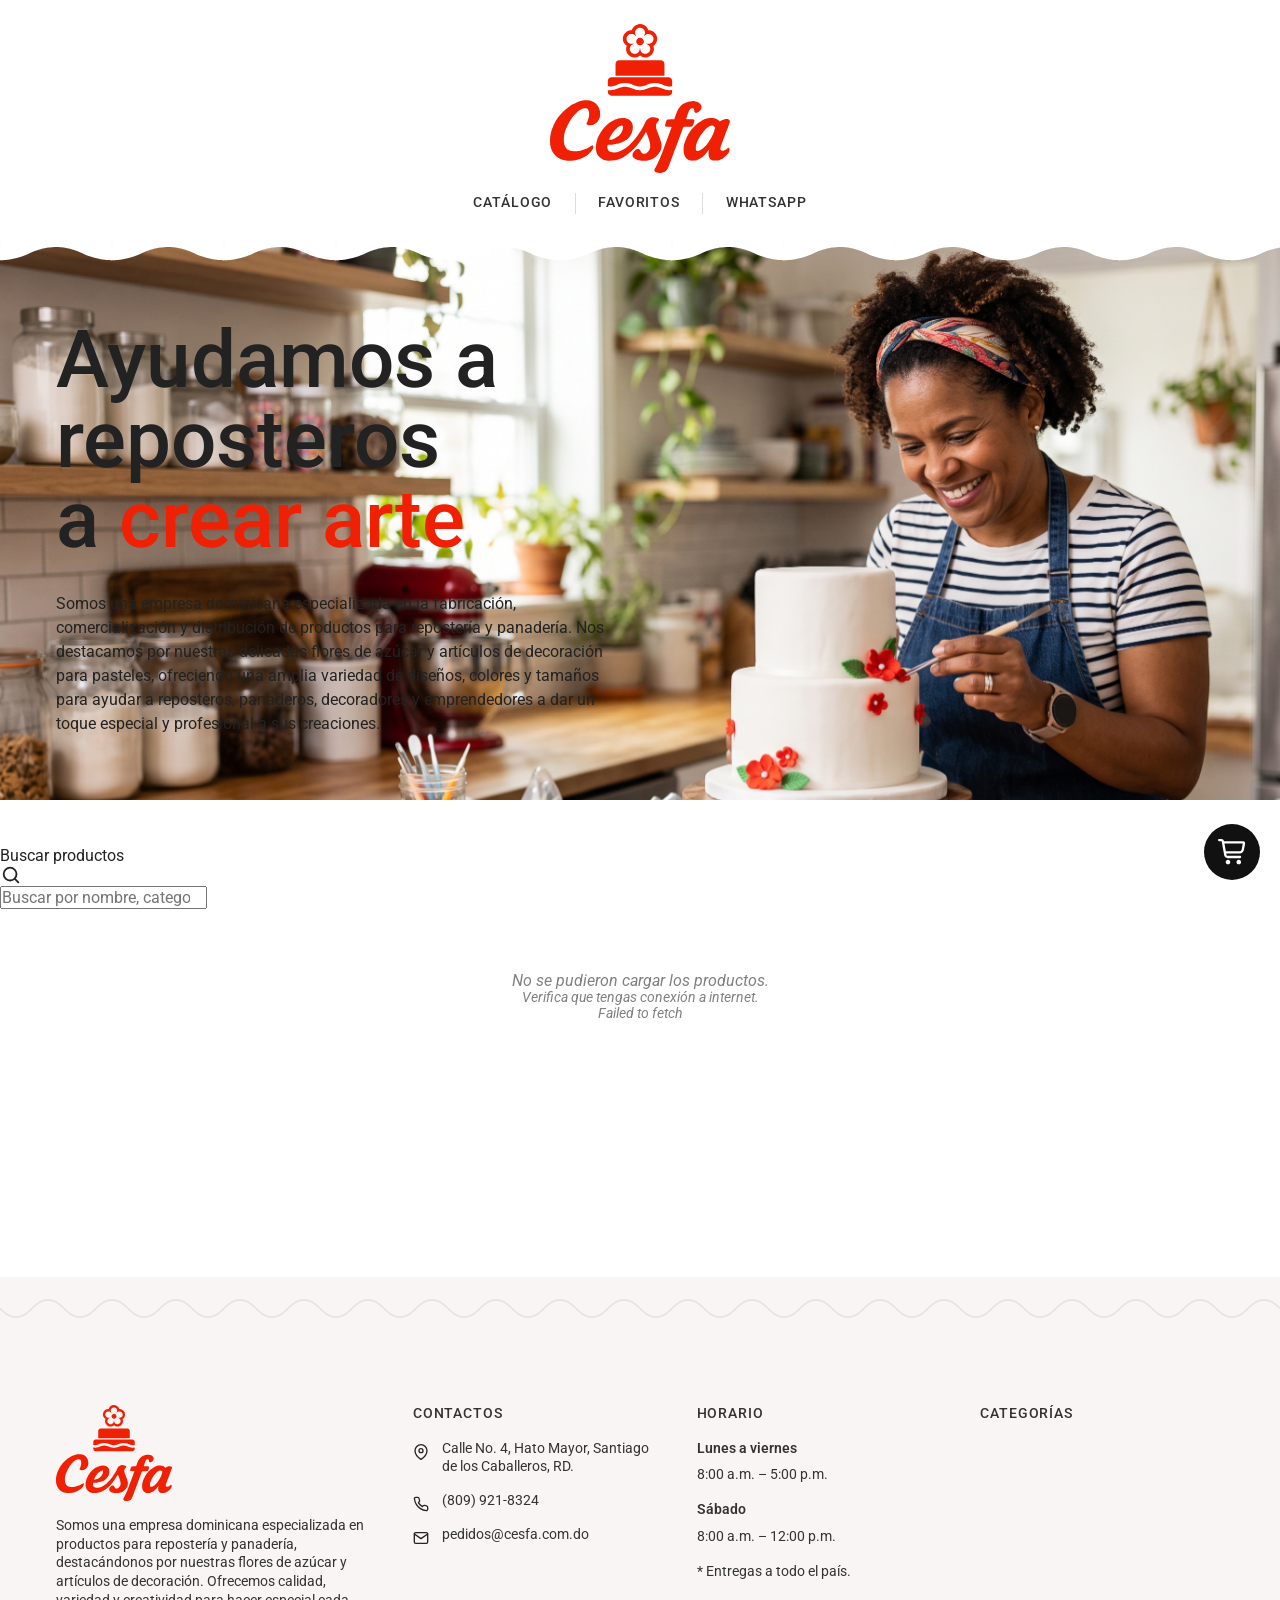
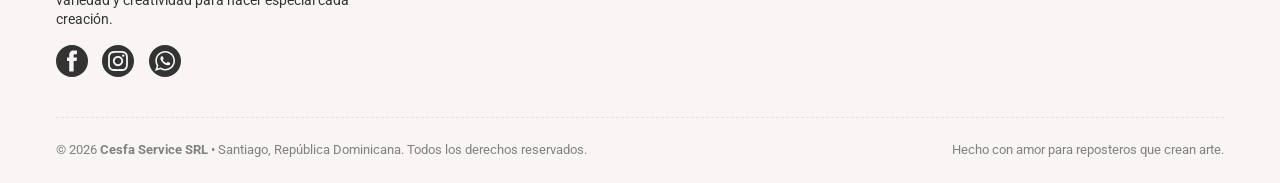
==== commit e5c80497: "Add files via upload" ====
--- a/index.html
+++ b/index.html
@@ -34,6 +34,7 @@
   <link rel="stylesheet" href="sources/css/banner.css">
   <link rel="stylesheet" href="sources/css/main.css">
   <link rel="stylesheet" href="sources/css/categories.css">
+  <link rel="stylesheet" href="sources/css/search.css">
   <link rel="stylesheet" href="sources/css/like.css">
   <link rel="stylesheet" href="sources/css/confirm.css">
   <link rel="stylesheet" href="sources/css/cart.css">
@@ -43,6 +44,7 @@
   <script src="sources/js/header.js" defer></script>
   <script src="sources/js/banner.js" defer></script>
   <script src="sources/js/confirm.js" defer></script>
+  <script src="sources/js/search.js" defer></script>
   <script src="sources/js/products.js" defer></script>
   <script src="sources/js/cart.js" defer></script>
   <script src="sources/js/index.js" defer></script>
@@ -65,6 +67,17 @@
       <p class="minimal-text">Somos una empresa dominicana especializada en productos para repostería y panadería, destacándonos por nuestras flores de azúcar y artículos de decoración. Ofrecemos calidad, variedad y creatividad para hacer especial cada creación.</p>
     </div>
   </header>
+  <section class="cesfa-search" role="search" aria-label="Buscar productos">
+    <div class="cesfa-search__wrap">
+      <label for="cesfa-search" class="sr-only">Buscar productos</label>
+      <div class="cesfa-search__field">
+        <span class="cesfa-search__icon" aria-hidden="true"><svg xmlns="http://www.w3.org/2000/svg" viewBox="0 0 24 24" width="22" height="22" fill="none" stroke="currentColor" stroke-width="2" stroke-linecap="round" stroke-linejoin="round" aria-hidden="true"><circle cx="11" cy="11" r="7"/><path d="m20 20-3.5-3.5"/></svg></span>
+        <input id="cesfa-search" class="cesfa-search__input" type="search" placeholder="Buscar por nombre, categoría, código, color..." autocomplete="off" aria-label="Buscar productos">
+        <button id="cesfa-search-clear" class="cesfa-search__clear" type="button" aria-label="Limpiar búsqueda" hidden>×</button>
+      </div>
+    </div>
+    <p id="cesfa-search-count" class="cesfa-search__count" aria-live="polite" hidden></p>
+  </section>
   <main>
     <!-- Contenido dinámico desde data/products.csv -->
   </main>
--- a/sources/css/main.css
+++ b/sources/css/main.css
@@ -72,3 +72,27 @@
     line-height: 1.2;
     word-break: break-all;
 }
+
+/* =====================================================
+   Mensajes de estado unificados — listas vacías, fin de lista, errores
+   Mismo estilo que #end (italic) según requerimiento
+   ===================================================== */
+.cesfa-status,
+#end {
+  font-size: 1rem;
+  font-style: italic;
+  color: #808080;
+  text-align: center;
+}
+#end {
+  margin-top: 3rem;
+}
+.cesfa-status {
+  margin-top: 3rem;
+  padding: 1rem 1rem;
+  grid-column: 1 / -1;
+}
+.cesfa-status--error {
+  color: #808080;
+}
+
--- a/sources/css/categories.css
+++ b/sources/css/categories.css
@@ -1,40 +1,67 @@
 main {
-    padding: 0;
-    max-width: none;
+  padding: 0;
+  max-width: none;
 }
 
 main > section {
-    padding: 4rem 0 8rem 0;
+  padding: 4rem 0 8rem 0;
 }
 
 main > section:nth-child(even) {
-    background-color: #f9f5f5;
-    background-image: url('../bg/wave_03.svg');
-    background-size: 7rem;
+  background-color: #f9f5f5;
+  background-image: url('../bg/wave_03.svg');
+  background-size: 7rem;
 }
 
 main > section:nth-child(even) .image {
-    background-color: #fff;
+  background-color: #fff;
+}
+
+main > section:nth-child(even) .fav-btn {
+  background: #f9f5f5;
+  background-color: #f9f5f5;
+}
+
+main > section:nth-child(even) .product .image .img-placeholder {
+  background-color: #fff;
+}
+
+.product .tag.package {
+  background-color: #f9f5f5;
+  border: 1px solid #111;
+  border-radius: 0.3rem;
+  color: #111;
+  font-weight: 700;
+  padding: 0.25rem 0.5rem;
+  white-space: nowrap;
+}
+
+.product .price-old-group {
+  display: inline-flex;
+  align-items: baseline;
+  gap: 0.45rem;
+  white-space: nowrap;
+  flex-wrap: nowrap;
 }
 
 section .category {
-    font-size: 2.5rem;
-    font-weight: 300;
-    padding: 1rem;
+  font-size: 2.5rem;
+  font-weight: 300;
+  padding: 1rem;
 }
 
 /* Grid contenedor */
 main ul {
-    display: flex;
-    gap: 1rem;
-    padding: 1rem;
-    margin-top: 1rem;
-    align-items: stretch;
-    overflow: auto;
-    /* Chrome, Edge, Safari */
-    scrollbar-width: none;
-    /* Firefox */
-    -ms-overflow-style: none;
+  display: flex;
+  gap: 1rem;
+  padding: 1rem;
+  margin-top: 1rem;
+  align-items: stretch;
+  overflow: auto;
+  /* Chrome, Edge, Safari */
+  scrollbar-width: none;
+  /* Firefox */
+  -ms-overflow-style: none;
 }
 
 main ul::-webkit-scrollbar {
@@ -43,26 +70,26 @@
 
 /* Imagen */
 .product .image {
-    width: 20rem;
-    aspect-ratio: 1;
-    background-color: #f9f5f5;
-    padding: 1rem;
-    border-radius: 1rem;
-    overflow: hidden;
-    position: relative;
+  width: 20rem;
+  aspect-ratio: 1;
+  background-color: #f9f5f5;
+  padding: 1rem;
+  border-radius: 1rem;
+  overflow: hidden;
+  position: relative;
 }
 
 .product .image img {
-    width: 100%;
-    height: 100%;
-    object-fit: cover;
-    object-position: center;
-    transition: transform 0.3s ease;
+  width: 100%;
+  height: 100%;
+  object-fit: cover;
+  object-position: center;
+  transition: transform 0.3s ease;
 }
 
 main ul > li.product > article:hover .image img,
 .product .image:hover img {
-    transform: scale(1.05);
+  transform: scale(1.05);
 }
 
 /* =====================================================
@@ -70,74 +97,74 @@
    ===================================================== */
 
 .category-header {
-    display: flex;
-    flex-direction: column;
-    align-items: center;
-    justify-content: space-between;
-    padding: 0 1rem;
-    flex-wrap: wrap;
+  display: flex;
+  flex-direction: column;
+  align-items: center;
+  justify-content: space-between;
+  padding: 0 1rem;
+  flex-wrap: wrap;
 }
 
 .btn-category {
-    background-color: #f02004;
-    display: inline-flex;
-    font-size: 0.9rem;
-    font-weight: 500;
-    letter-spacing: 0.06em;
-    color: #fff;
-    padding: 1rem;
-    margin: 1rem;
-    margin-top: 0.5rem;
-    border-radius: 0.5rem;
-    transition: background 0.2s ease, color 0.2s ease;
+  background-color: #f02004;
+  display: inline-flex;
+  font-size: 0.9rem;
+  font-weight: 500;
+  letter-spacing: 0.06em;
+  color: #fff;
+  padding: 1rem;
+  margin: 1rem;
+  margin-top: 0.5rem;
+  border-radius: 0.5rem;
+  transition: background 0.2s ease, color 0.2s ease;
 }
 
 .btn-category:hover {
-    background: #333;
+  background: #333;
 }
 
 /* =====================================================
    Ver más — último cuadro de cada categoría
    ===================================================== */
 .product.ver-mas a {
-    display: block;
-    width: 100%;
-    height: 100%;
-    text-decoration: none;
-    color: inherit;
+  display: block;
+  width: 100%;
+  height: 100%;
+  text-decoration: none;
+  color: inherit;
 }
 
 .image.ver-mas-box {
-    display: flex;
-    align-items: center;
-    justify-content: center;
-    background: #f9f5f5;
-    transition: background 0.2s ease, color 0.2s ease;
+  display: flex;
+  align-items: center;
+  justify-content: center;
+  background: #f9f5f5;
+  transition: background 0.2s ease, color 0.2s ease;
 }
 
 .product.ver-mas {
-    font-size: 1.2rem;
-    font-weight: 500;
-    letter-spacing: 0.03em;
-    color: #808080;
+  font-size: 1.2rem;
+  font-weight: 500;
+  letter-spacing: 0.03em;
+  color: #808080;
 }
 
 .ver-mas-text {
-    display: inline-flex;
-    align-items: center;
-    justify-content: center;
-    gap: 0.4rem;
+  display: inline-flex;
+  align-items: center;
+  justify-content: center;
+  gap: 0.4rem;
 }
 
 .ver-mas-text svg {
-    width: 1.1em;
-    height: 1.1em;
-    flex-shrink: 0;
+  width: 1.1em;
+  height: 1.1em;
+  flex-shrink: 0;
 }
 
 .product.ver-mas:hover .image.ver-mas-box {
-    background: #f02004;
-    color: #fff;
+  background: #f02004;
+  color: #fff;
 }
 
 /* =====================================================
@@ -146,19 +173,19 @@
 
 /* Móvil: 1 columna */
 @media (max-width: 640px) {
-    main ul {
-        gap: 0.7rem;
-    }
-    
-    main > section {
-        padding: 2rem 0 4rem 0;
-    }
+  main ul {
+    gap: 0.7rem;
+  }
+  
+  main > section {
+    padding: 2rem 0 4rem 0;
+  }
 
-    .product .image {
-        width: 15rem;
-    }
+  .product .image {
+    width: 15rem;
+  }
 
-    .category-header {
-        align-items: start;
-    }
+  .category-header {
+    align-items: start;
+  }
 }
--- a/sources/css/like.css
+++ b/sources/css/like.css
@@ -116,6 +116,12 @@
     text-shadow: none;
 }
 
+/* Categorías pares en index.html — corazón con fondo #f9f5f5 */
+main > section:nth-child(even) .fav-btn {
+    background: #f9f5f5;
+    background-color: #f9f5f5;
+}
+
 /* =====================================================
    Burbuja de favoritos en el menú
    ===================================================== */
--- a/sources/css/confirm.css
+++ b/sources/css/confirm.css
@@ -0,0 +1,148 @@
+/* =====================================================
+   confirm.css — Modal de confirmación Cesfa
+   Usado para: vaciar carrito y eliminar de favoritos
+   ===================================================== */
+
+.confirm-overlay {
+  position: fixed;
+  inset: 0;
+  z-index: 1300;
+  display: flex;
+  align-items: center;
+  justify-content: center;
+  padding: 1rem;
+  background: rgba(0,0,0,0.42);
+  visibility: hidden;
+  opacity: 0;
+  pointer-events: none;
+  transition: opacity 0.25s ease, visibility 0s linear 0.25s;
+}
+
+.confirm-overlay.is-open {
+  visibility: visible;
+  opacity: 1;
+  pointer-events: auto;
+  transition: opacity 0.25s ease, visibility 0s linear 0s;
+}
+
+.confirm-dialog {
+  background: #fff;
+  border-radius: 0.85rem;
+  width: 100%;
+  max-width: 420px;
+  box-shadow: 0 20px 50px rgba(0,0,0,0.18);
+  padding: 1.4rem 1.3rem 1.2rem;
+  transform: scale(0.94) translateY(10px);
+  transition: transform 0.32s cubic-bezier(0.32,0.72,0,1);
+  text-align: center;
+}
+
+.confirm-overlay.is-open .confirm-dialog {
+  transform: scale(1) translateY(0);
+}
+
+.confirm-icon {
+  width: 52px;
+  height: 52px;
+  margin: 0 auto 0.9rem;
+  border-radius: 50%;
+  background: #fef2f2;
+  color: #f02004;
+  display: flex;
+  align-items: center;
+  justify-content: center;
+}
+
+.confirm-icon svg {
+  width: 26px;
+  height: 26px;
+  display: block;
+}
+
+.confirm-icon.is-delete svg {
+  width: 22px;
+  height: 22px;
+}
+
+.confirm-title {
+  font-size: 1.05rem;
+  font-weight: 700;
+  color: #111;
+  line-height: 1.3;
+  margin: 0 0 0.45rem;
+  letter-spacing: 0.01em;
+}
+
+.confirm-message {
+  font-size: 0.92rem;
+  font-weight: 400;
+  color: #666;
+  line-height: 1.5;
+  margin: 0 0 1.35rem;
+  text-wrap: balance;
+}
+
+.confirm-actions {
+  display: flex;
+  gap: 0.65rem;
+  justify-content: stretch;
+}
+
+.confirm-btn {
+  flex: 1;
+  display: inline-flex;
+  align-items: center;
+  justify-content: center;
+  padding: 0.85rem 1rem;
+  border-radius: 0.6rem;
+  font-size: 0.92rem;
+  font-weight: 600;
+  line-height: 1;
+  letter-spacing: 0.02em;
+  cursor: pointer;
+  border: 1px solid transparent;
+  transition: background 0.2s ease, color 0.2s ease, border-color 0.2s ease, transform 0.12s ease;
+  user-select: none;
+  -webkit-user-select: none;
+}
+
+.confirm-btn:active {
+  transform: scale(0.97);
+}
+
+.confirm-btn-cancel {
+  background: #f5f5f5;
+  color: #333;
+  border-color: #f5f5f5;
+}
+
+.confirm-btn-cancel:hover {
+  background: #ececec;
+  border-color: #ececec;
+}
+
+.confirm-btn-confirm {
+  background: #f02004;
+  color: #fff;
+  border-color: #f02004;
+}
+
+.confirm-btn-confirm:hover {
+  background: #d61c03;
+  border-color: #d61c03;
+}
+
+.confirm-btn-confirm.is-danger {
+  background: #f02004;
+  border-color: #f02004;
+}
+
+@media (max-width: 480px) {
+  .confirm-dialog {
+    padding: 1.25rem 1rem 1rem;
+    max-width: 92vw;
+  }
+  .confirm-actions {
+    flex-direction: column-reverse;
+  }
+}
--- a/sources/css/cart.css
+++ b/sources/css/cart.css
@@ -28,6 +28,7 @@
   flex-wrap: wrap;
   align-items: baseline;
   gap: 0;
+  row-gap: 0.5rem;
 }
 
 .product-meta-left h4 span,
@@ -35,6 +36,14 @@
 .product .sku,
 .product .tag {
   white-space: nowrap;
+}
+.product .tag.package {
+  background-color: #f9f5f5;
+  border: 1px solid #111;
+  border-radius: 0.3rem;
+  color: #111;
+  font-weight: 700;
+  padding: 0.25rem 0.5rem;
 }
 
 .add-cart-btn {
@@ -311,6 +320,14 @@
   flex-shrink: 0;
 }
 
+.cart-img-placeholder {
+  width: 64px;
+  height: 64px;
+  border-radius: 0.5rem;
+  background: #f9f5f5;
+  flex-shrink: 0;
+}
+
 .cart-item-info {
   flex: 1;
   min-width: 0;
@@ -354,6 +371,7 @@
   align-items: baseline;
   flex-wrap: wrap;
   gap: 0;
+  row-gap: 0.5rem;
 }
 .cart-item-meta .sku {
   font-size: 0.78rem;
@@ -368,6 +386,14 @@
   color: #808080;
   white-space: nowrap;
 }
+.cart-item-meta .tag.package {
+  background-color: #f9f5f5;
+  border: 1px solid #111;
+  border-radius: 0.3rem;
+  color: #111;
+  font-weight: 700;
+  padding: 0.25rem 0.5rem;
+}
 .cart-item-meta span {
   white-space: nowrap;
 }
@@ -375,6 +401,9 @@
   padding-right: 0.5rem;
   margin-right: 0.5rem;
   border-right: 1px solid #b3b3b3;
+}
+.cart-item-meta span.tag.package:not(:last-child) {
+  border-right: none;
 }
 /* compat vieja */
 .cart-item-sku {
@@ -417,6 +446,13 @@
   color: #f02004;
   line-height: 1.2;
 }
+.cart-item-info .price-old-group {
+  display: inline-flex;
+  align-items: baseline;
+  gap: 0.4rem;
+  white-space: nowrap;
+  flex-wrap: nowrap;
+}
 
 .cart-item-qty {
   display: inline-flex;
@@ -468,7 +504,8 @@
 .cart-empty {
   text-align: center;
   color: #808080;
-  font-size: 0.95rem;
+  font-size: 1rem;
+  font-style: italic;
   padding: 2.5rem 1rem;
   display: none;
 }
@@ -507,6 +544,32 @@
   font-weight: 500;
   color: #111;
   letter-spacing: 0.01em;
+}
+
+.cart-discount {
+  display: flex;
+  align-items: baseline;
+  justify-content: space-between;
+  gap: 1rem;
+  font-size: 0.95rem;
+  font-weight: 400;
+  color: #111;
+}
+
+.cart-discount strong {
+  font-size: 0.95rem;
+  font-weight: 400;
+  color: #111;
+  letter-spacing: 0.01em;
+}
+
+.cart-discount .discount-percent {
+  color: #f02004;
+  font-weight: 400;
+}
+
+.cart-shipping-suffix {
+  color: #808080;
 }
 
 .cart-checkout-btn {
@@ -560,4 +623,8 @@
     width: 56px;
     height: 56px;
   }
-}
+  .cart-img-placeholder {
+    width: 56px;
+    height: 56px;
+  }
+}
